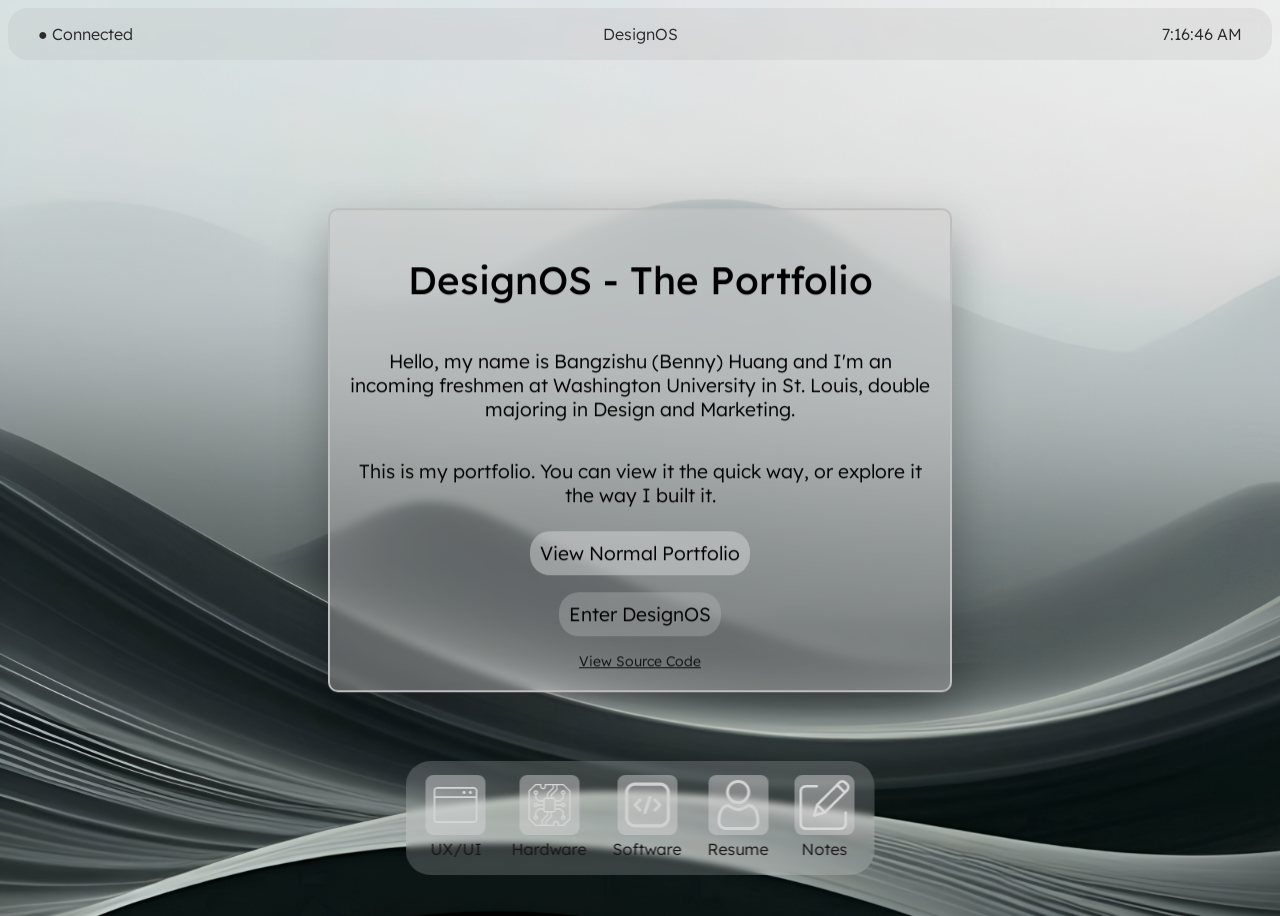
==== Code/index.html @ d03cd806 "tweaked the naming of each section in trad, changing the ids to match the new sections" ====
<!DOCTYPE html>

<html>
    <head>
        <script type="module" src="./script.js"></script>
        <link rel="stylesheet" type="text/css" href="style.css" />
    
        <!-- Google Font - Lexend -->
        <link rel="preconnect" href="https://fonts.googleapis.com">
        <link rel="preconnect" href="https://fonts.gstatic.com" crossorigin>
        <link href="https://fonts.googleapis.com/css2?family=Lexend:wght@100..900&display=swap" rel="stylesheet">
    </head>


    <body class="bodyStyle">

        <!-- Intro Notification -->
        <div id="intro" class="intro open">
            <h1>DesignOS - The Portfolio</h1>
            <p>Hello, my name is Bangzishu (Benny) Huang and I'm an incoming freshmen at Washington University in St. Louis, double majoring in Design and Marketing. </p>
            <p>This is my portfolio. You can view it the quick way, or explore it the way I built it.</p>
            <p class="viewNormal" onclick="window.location.href='trad.html'">View Normal Portfolio</p>
            <p class="viewEnter" id="closeintro">Enter DesignOS</p>
            <a href="https://github.com/bangzishu-huang/DesignOS" target="_blank" class="viewSource">View Source Code</a>
        </div>


        <!-- Top Bar -->
        <div class="topBar">
            <p style="flex:1; text-align: left;">● Connected</p>
            <p style="cursor: pointer; text-align: center;" id="openintro">DesignOS</p>
            <p style="flex: 1; text-align: right;" id="timenow"></p>
        </div>
        
        
        <!-- Bottom Bar -->
        <div class="bottomBar">

            <!-- Icons -->
            <div id="icon1" class="dockIcon">
                <img src="./Assets/ui.svg" width="50" height="50" class="baseIcon"/>
                <p style="margin-top: 4px">UX/UI</p>
            </div>
            
            <div id="icon2" class="dockIcon">
                <img src="./Assets/hardware.svg" width="50" height="50" class="baseIcon"/>
                <p style="margin-top: 4px;">Hardware</p>
            </div>
            <div id="icon3" class="dockIcon">
                <img src="./Assets/software.svg" width="50" height="50" class="baseIcon"/>
                <p style="margin-top: 4px">Software</p>
            </div>
            
            <div id="icon4" class="dockIcon">
                <img src="./Assets/resume.svg" width="50" height="50" class="baseIcon"/>
                <p style="margin-top: 4px;">Resume</p>
            </div>
                  
            <div id="icon5" class="dockIcon">
                <img src="./Assets/notes.svg" width="50" height="50" class="baseIcon"/>
                <p style="margin-top: 4px;">Notes</p>
            </div>

        </div>


        <!-- UX/UI Window -->
        <div id="project1" class="projectWindow" style="display: none;">
            <div id="project1header" class="projectTitleBar">
                <span class="projectTitle">UX/UI</span>
                <div class="projectControls">
                    <span class="closeButton"></span>
                </div>
            </div>
            <div class="projectBody">
                <div class="projectSidebar">
                    <div class="sidebarItem active" data-key="ui-1">Project1</div>
                    <div class="sidebarItem" data-key="ui-2">Project2</div>
                    <div class="sidebarItem" data-key="ui-3">Project3</div>
                    <div class="sidebarItem" data-key="ui-4">Project4</div>
                </div>
                <div class="projectContent">
                    <div class="projectContentInner"></div>
                </div>
            </div>
        </div>


        <!-- Hardware Window -->
        <div id="project2" class="projectWindow" style="display: none;">
            <div id="project2header" class="projectTitleBar">
                <span class="projectTitle">Hardware</span>
                <div class="projectControls">
                    <span class="closeButton"></span>
                </div>
            </div>
            <div class="projectBody">
                <div class="projectSidebar">
                    <div class="sidebarItem active" data-key="hardware-1">Robot Dog</div>
                    <div class="sidebarItem" data-key="hardware-2">Robot Arm</div>
                </div>
                <div class="projectContent">
                    <div class="projectContentInner"></div>
                </div>
            </div>
        </div>


        <!-- Software Window -->
        <div id="project3" class="projectWindow" style="display: none;">
            <div id="project3header" class="projectTitleBar">
                <span class="projectTitle">Software</span>
                <div class="projectControls">
                    <span class="closeButton"></span>
                </div>
            </div>
            <div class="projectBody">
                <div class="projectSidebar">
                    <div class="sidebarItem active" data-key="software-1">DesignOS</div>
                    <div class="sidebarItem" data-key="software-2">Narrative Game</div>
                </div>
                <div class="projectContent">
                    <div class="projectContentInner"></div>
                </div>
            </div>
        </div>
        

        <!-- Resume Window -->
        <div id="resume" class="projectWindow" style="display: none;">
            <div id="resumeheader" class="projectTitleBar">
                <span class="projectTitle">Resume</span>
                <div class="projectControls">
                    <span class="closeButton"></span>
                </div>
            </div>
            <div class="projectBody">
                <iframe src="./Assets/resume.pdf#zoom=page-width" class="resumeView" title="Resume"></iframe>
            </div>
        </div>


        <!-- Notes Window -->
        <div id="notes" class="notesWindow" style="display: none;"> 
            <div id="notesheader" class="projectTitleBar">
                <span class="projectTitle">Notes</span>
                <div class="projectControls">
                    <span class="closeButton"></span>
                </div>
            </div>
            <div class="projectBody">
                <div class="notesContent">
                    <p style="margin-top: -4px;">I enjoy building and designing things. Sometimes they're an app to help with caregiving, sometimes it may be an eight servo robotdog, and sometimes it could be an entirely fake operating system (OS), just like this portfolio. I built this OS because I felt like using a simple Squarespace template would be lying about who I truly am.</p>
                    <p>I'm heading to WashU to study design and marketing this fall. I'm excited for what the future holds for me. Just like my initial motivation for DesignOS, I hope I will continue to stay curious and build ideas that seem far-fetched.</p>
                    <p>Well, this ends my journey making DesignOS. For now, at least. I'm sure I'll be coming back with more projects. </p>
                    <p>Until next time...</p>
                    <div class="notesSocials">
                    <a href="#" id="email" title="Email">
                        <img src="./Assets/email.svg" class="notesContact"></a>
                    <a href="https://www.linkedin.com/in/bangzishu-huang/" target="_blank" title="LinkedIn" >
                        <img src="./Assets/linkedin.svg" class="notesContact"></a>
                    <a href="https://github.com/bangzishu-huang/" target="_blank" title="Github">
                        <img src="./Assets/github.svg" class="notesContact"></a>
                    </div>
                    <hr style="width: 500px; border: none; height: 3px; background-color: black; margin-top: 30px; border-radius: 50%;" class="fadeBottom">
                    <div class="aboutMe">
                        <div class="aboutColumn">
                            <h3 class="skillCategory">Software</h3>
                            <div class="skills">
                                <ul>
                                    <li>AutoDesk Inventor</li>
                                    <li>Rhino 8</li>
                                    <li>Adobe Photoshop</li>
                                    <li>VS Code</li>
                                    <li>GitHub</li>
                                </ul>
                            </div>
                        </div>

                        <div class="aboutColumn">
                            <h3 class="skillCategory">Skills</h3>
                            <div class="skills">
                                <ul>
                                    <li>3D Modeling and Printing</li>
                                    <li>Graphic Design</li>
                                    <li>HTML/CSS/JavaScript</li>
                                    <li>Python</li>
                                    <li>Video Editing</li>
                                </ul>
                            </div>
                        </div>
                    </div>

                    <img src="./Assets/stasis.png" style=" margin-top: 16px; height: 400px; border-radius: 6px;">
                    <i style="font-size: 13px; text-align: center; display: block; margin-top: 6px;">Stasis — my first out-of-state hackathon. Coming from NYC, four days in Austin, Texas building a robot dog with my team. This was 6:30am, servos wired up from testing inverse kinematics from last night, no frame built, and my teammate passed out in front of me. One of the most surreal and memorable experiences of my life.</i>
                </div>
            </div>
        </div>
    

        <!-- UI/UX Projects -->
        <template id= "concept-1">
            <h1>UI/UX Project 1</h1>
            <p>Project 1 stuff over here (Placeholder till college)</p>
        </template>

        <template id= "concept-2">
            <h1>UI/UX Project 2</h1>
            <p>Project 2 stuff over here (Placeholder till college)</p>
        </template>

        <template id= "concept-3">
            <h1>UI/UX Project 3</h1>
            <p>Project 3 stuff over here (Placeholder till college)</p>
        </template>

        <template id= "concept-4">
            <h1>UI/UX Project 4</h1>
            <p>Project 4 stuff over here (Placeholder till college)</p>
        </template>


        <!-- Hardware Projects -->
        <template id= "hardware-1">
            <h1>Connection Executor 9600X (Robot Dog)</h1>
            <i class="projectLiner">A 9-servo robot dog that can roam around autonomously, utilizing an ultrasonic sensor to avoid obstacles.</i>
            <div class="projectRow">
                <img src="./Assets/Hardware1/final1.jpeg" class="projectPhoto">
                <img src="./Assets/Hardware1/final2.jpeg" class="projectPhoto">
            </div>
            <div class="projectDesc">
                <p>This was a project built for a 4 day hardware hackathon called "Stasis". It features a robotdog that uses 8 servo motors and inverse kinematics in order to replicate 4-legged movement. Another servo motor is attached to an ultrasonic sensor to act as the head for the robodog and detect incoming obstacles. A light switch (for the special ingredient) is present in the back of the robot to act as a quick on/off switch. There are 2 separate modes for the robot dog, one that you can manually control movement through the console, and another one where the robot dog will walk autonomously.</p>
                <p>My team and I thought of making this robot dog because we wanted to challenge our own skills, while venturing into the "still-new" field of robotics for us. For a unique twist we attached a flag to the back of the robot dog that featured our socials, so it can roam around the venue and attract attention from fellow participants.</p>
                <p>Majority of the time I worked on creating the 3D printed frames for our robot dog, as well as wiring all the components up while retaining wire management. I also took part in coding the inverse kinematics for both modes of the robot dog. I learned to apply continuous iterations to the custom designed robot dog frame and make tradeoffs between "ideal" building decisions compared to most realistic ones due to the time constraint given.</p>
            </div>
            <h3 style="margin-bottom: -8px;">Materials Used</h3>
            <ul>
                <li>Servo Motors</li>
                <li>ESP-32</li>
                <li>Ultrasonic Sensor</li>
                <li>Servo Driver (16 Channel)</li>
                <li>5V Portable Battery</li>
                <li>8 Ohms Circular Speaker</li>
                <li>Audio Amplifier Board</li>
                <li>Jumper Wires</li>
                <li>Light Switch</li>
            </ul>
            <h3 style="margin-bottom: -5px;">Progress Photos</h3>
            <div class="projectRow">
                <img src="./Assets/Hardware1/1.jpeg" class="projectProgress" style="object-position: center -380px;">
                <img src="./Assets/Hardware1/2.jpeg" class="projectProgress" style="object-position: center -450px;">
            </div>
            <div class="projectRow">
                <img src="./Assets/Hardware1/3.jpeg" class="projectProgress" style="object-position: 0px -200px;">
                <img src="./Assets/Hardware1/4.jpeg" class="projectProgress" style="object-position: center -160px;">
            </div>
            <a href="https://github.com/bangzishu-huang/Connection-Executor-9600X" target="_blank" class="githubButton">
                <img src="./Assets/github.svg" width="30" height="30">
                <span>View More Details in GitHub</span>
            </a>
        </template>


        <template id= "hardware-2">
            <h1>RoboArm</h1>
            <i class="projectLiner">A 2 jointed robot arm that is able to be controlled wireless through a smartphone.</i>
            <div class="projectRow">
                <img src="./Assets/Hardware2/final1.jpeg" class="projectPhotoRB" style="object-position: center -130px;">
                <img src="./Assets/Hardware2/final2.jpeg" class="projectPhotoRB" style="object-position: center -90px;">
            </div>
            <div class="projectDesc">
                <p>RoboArm is a robotic arm that has 2 movable joints, a base that is capable of horizontal movement, and a gripper that's able to open and close. The design for RoboArm, including the gears, are all custom made and 3D printed by me on AutoDesk Inventor. There are small cuts and indents in order to help with wiring space throughout the design.</p>
                <p>This was one of the first robotics projects that I did completely on my own without the assistance of anyone else. It was pretty challenging trying to make gears from scratch and ensure all the tolerances would function as intended. It took a lot of trial-and-error especially since each 3D print would come out a little different. </p>
                <p>Throughout this project I learned how to design specifically for manufacturing tolerance because it was completely different then the tolerance shown in the 3D model application. Additionally, I experienced what it felt to build alone, having only myself to rely on even during rough times when let's say the servo motor movement wasn't as intended. It taught me a lot about resilience and grit, just pushing through with the final goal in mind.</p>
                <p></p>
            </div>
            <h3 style="margin-bottom: -8px;">Materials Used</h3>
            <ul>
                <li>Servo Motors SG90</li>
                <li>Ball Bearings</li>
                <li>ESP-32</li>
                <li>AA Batteries</li>
                <li>4 AA Battery Holder</li>
                <li>Jumper Wires</li>
                <li>DC Barrel Jack to Screen Adapter</li>
            </ul>
            <h3 style="margin-bottom: -5px;">Progress Photos</h3>
            <div class="projectRow">
                <img src="./Assets/Hardware2/1.jpeg" class="projectProgress" style="object-position: -100px center;">
                <img src="./Assets/Hardware2/2.jpeg" class="projectProgress">
            </div>
            <div class="projectRow">
                <img src="./Assets/Hardware2/3.jpeg" class="projectProgress">
                <img src="./Assets/Hardware2/4.jpeg" class="projectProgress">
            </div>
            <a href="https://github.com/bangzishu-huang/Roboarm" target="_blank" class="githubButton">
                <img src="./Assets/github.svg" width="30" height="30">
                <span>View More Details in GitHub</span>
            </a>
        </template>


        <!-- Software Projects -->
        <template id= "software-1">
                <h1>DesignOS</h1>
                <i class="oneLiner">Custom-coded portfolio with the intent of functioning as a desktop OS right on any web browser.</i>
                <div class="projectRow">
                    <img src="./Assets/Software1/final1.png" class="projectPhotoS1">
                    <img src="./Assets/Software1/final2.png" class="projectPhotoS1"> 
                </div>
                <div class="projectDesc">
                    <p>I originally thought of the idea to build DesignOS because I realized how majority of the portfolio sites are all generated from generic website builders. In a world of talented designers, I wanted to make a portfolio that would leave a lasting impression on everyone who came across it. So, here I am building DesignOS, and trying to make this a reality. It essentially acts as an operating system functioning on any web browser with the "apps" displaying a variety of my projects and things about me.</p>
                    <p>In order for the entire interface to feel like an actual OS, I made sure to add Z-Indexing, which is basically organizing windows into specific layers (so the most recently clicked window is at the very top). Also, I implemented a bunch of mini animations when your cursor is hovered to give off a very minimalistic but sleek feel. There are a lot of subtle transition details I added that would make the entire OS experience feel more premium.</p>
                    <p>When I first started this project I was still pretty new to JavaScript and HTML, so through creating DesignOS I also became more efficient with the languages. It also taught me to think outside the box for a lot of problems, especially since I created this portfolio because I wanted to somehow differentiate myself. I truly enjoyed working on DesignOS, since I was able to express myself through this OS with all the elements and projects present.</p>
                </div>
                <h3 style="margin-bottom: -8px;">Tech Stack</h3>
                    <ul>
                        <li>Frontend: JavaScript, HTML, CSS</li>
                        <li>Hosting: GitHub Pages</li>
                        <li>Version Control: GitHub</li>
                        <li>Development Tools: Visual Studio Code, Live Server Extension</li>
                    </ul>
                <h3 style="margin-bottom: -5px;">Key Features</h3>

                <video autoplay loop muted playsinline preload="metadata" class="projectVideo">
                    <source src="./Assets/Software1/1.mp4" type="video/mp4">
                </video>

                <div class="featureCaption">
                    <strong>Draggable, layered windows</strong> 
                    <p>Each window of the OS can be dragged through the title bar and brought to the front upon clicking through a shared z-index counter. I wanted to make sure that the OS felt like an actual operating system, so I implemented this feature to make it feel more realistic rather than just a simple web page.</p>
                </div>

                <video autoplay loop muted playsinline preload="metadata" class="projectVideo">
                    <source src="./Assets/Software1/2.mp4" type="video/mp4">
                </video>

                <div class="featureCaption">
                    <strong>Subtle Animations</strong>
                    <p>Throughout the OS, I implemented various subtle animations to enhance the user experience. These include smooth transitions when opening and closing windows, as well as hover effects on interactive elements.</p>
                </div>

                <video autoplay loop muted playsinline preload="metadata" class="projectVideo">
                    <source src="./Assets/Software1/3.mp4" type="video/mp4">
                </video>

                <div class="featureCaption">
                    <strong>Dual Portfolio Composition</strong>
                    <p>DesignOS features a dual portfolio system, allowing users to explore my work in both the OS and traditional portfolio views. This allows the portfolio to accomodate users with different preferences and needs.</p>
                </div>

                <a href="https://github.com/bangzishu-huang/DesignOS" target="_blank" class="githubButton">
                    <img src="./Assets/github.svg" width="30" height="30">
                    <span>View More Details in GitHub</span>
                </a>
            </template>

            <template id= "software-2">
                <h1>Where Stars Used to Sing</h1>
                <i class="oneLiner">A narrative-driven game exploring the quiet beauty of the world that we tend to forget as we grow older.</i>
                <div class="projectRow">
                    <!-- placeholders for now -->
                    <img src="./Assets/Software2/final1.png" class="projectPhotoS1">
                    <img src="./Assets/Software2/final2.png" class="projectPhotoS1">
                </div>
                <div class="projectDesc">
                    <p>The idea to create Where Stars Used to Sing came from when I was participating in GMTK 2026, the largest 4 day game jam on itch.io. The theme for the year was "Countdown", and after much brainstorming I wanted to interpret it in an unique sense so I created this narrative-driven game. The entire game essentially explores the concept of time and memory, showing that as we grow older, the world around us becomes more structured and less magical.</p>
                    <p>After the game jam ended, I found out that the game was rated top 4% for narrative and top 1% for popularity. I was thrilled with this accomplishment, considering I'm still relatively new to game development, so there's much more to learn. Throughout the game, I had to ensure that the narrative elements were well-integrated with the gameplay mechanics.</p>
                    <p>Since I built the game alone, I was able to learn a lot about game design and storytelling. At the end of the game jam, I did realize that there were still a couple of bugs and movement issues present, showing that I have much more to learn. This was an amazing experience for me and it allowed me to become a way better developer through learning new techniques and recognizing my strengths and weaknesses.</p>
                </div>
                <h3 style="margin-bottom: -8px;">Tech Stack</h3>
                    <ul>
                        <li>Game Engine: Custom 2D Engine (Vanilla JavaScript)</li>
                        <li>Frontend: JavaScript, HTML, CSS</li>
                        <li>Asset Creation: Sprite Fusion</li>
                        <li>Hosting: Itch.io</li>
                        <li>Version Control: GitHub</li>
                        <li>Development Tools: Visual Studio Code, Live Server Extension</li>
                    </ul>
                <h3 style="margin-bottom: -5px;">Key Moments</h3>
                <img src="./Assets/Software2/1.png" class="projectImgFeature">
                <div class="featureCaption">
                    <strong>Dialogue System</strong>
                    <p>The dialogue system was designed to create an immersive storytelling experinece, where random NPCs would be able to interact with the player in meaningful ways. This made the game feel much more alive and engaging for users.</p>
                </div>

                <img src="./Assets/Software2/2.png" class="projectImgFeature">
                <div class="featureCaption">
                    <strong>Pixel Blocking</strong>
                    <p>The pixel blocking feature was implemented to create a more authentic retro gaming experience, ensuring that sprites and backgrounds interacted properly. I had to ensure that stationary objects such as buildings or trees would not allow the player to walk or phase through them.</p>
                </div>

                <!-- Placeholder 3 -->
                <img src="./Assets/Software2/3.png" class="projectImgFeature">
                <div class="featureCaption">
                    <strong>Clue Finding</strong>
                    <p>Throughout the game, I scattered clues in each of the maps where the players would have to focus on the dialogue to uncover. This allowed for a more versatile and engaging gameplay experience, where players can uncover secrets through their careful observations.</p>
                </div>

                <!-- Placeholder 4 -->
                <img src="./Assets/Software2/4.png" class="projectImgFeature">
                <div class="featureCaption">
                    <strong>Multiple Endings</strong>
                    <p>Towards the end of the game, players are given the choice to alter the outcome of the entire story based off of their own decision. The choices present reflect the entire journey that the players went through, and it leaves the ultimate fate of the story in the hands of the player. Both endings are designed to leave a lasting impact and allow the player to think about how the game relates to their own lives.</p>
                </div>

                <div class="splitButton">
                    <a href="https://github.com/bangzishu-huang/Where-Stars-Used-to-Sing" target="_blank" class="githubButton2">
                        <img src="./Assets/github.svg" width="30" height="30">
                        <span>View More Details in GitHub</span>
                    </a>
                    <a href="https://bangzishu.itch.io/where-stars-used-to-sing" target="_blank" class="itchButton2">
                        <img src="./Assets/itchio.svg" width="30" height="30">
                        <span>Play the Game on Itch.io</span>
                    </a>
                </div>
            </template>
        
    </body>
</html>
---- Code/style.css ----
.bodyStyle {
    font-family: Lexend;
    background-color: lightgray;
    background-image: url(./Assets/bg.jpg);
    background-size: cover;
    height: 100vh;
    font-weight: 320;
}

.bodyStyle h1 {
    font-weight: 450;
}

.bodyStyle h3 {
    font-weight: 400;
}

.bodyStyle span {
    font-weight: 370;
}

.bodyStyle p {
    font-weight: 320;
}

.bodyStyle i {
    font-weight: 300;
}

.bodyStyle ul {
    font-weight: 330;
}

.intro {
    border: 1px solid #bebebe;
    border-width: 2px;
    width: 580px;
    height: fit-content;
    border-radius: 10px;
    padding: 20px;
    position: absolute;
    top: 50%;
    left: 50%;
    transform: translate(-50%, -50%) scale(0.95);
    text-align: center;
    font-size:larger;
    display: flex;
    flex-direction: column;
    justify-content: center;
    align-items: center;
    background-color: rgba(197, 196, 196, 0.366);
    backdrop-filter: blur(4px);
    box-shadow: 0 20px 50px rgba(0,0,0,0.3);
    transition: opacity 0.15s ease, transform 0.15s ease;
    pointer-events: none;
    opacity: 0;
}

.intro.open {
    opacity: 1;
    transform: translate(-50%, -50%) scale(1);
    pointer-events: auto;
}

.viewNormal {
    cursor: pointer;
    background-color: rgba(217, 217, 217, 0.486);
    padding: 10px;
    width: fit-content;
    border-radius: 20px;
    margin-top: 5px;
    transition: transform 0.14s ease;

}

.viewNormal:hover {
    background-color: rgba(234, 234, 234, 0.549);
    transform: scale(1.03);
}

.viewEnter {
    cursor: pointer;
    background-color: rgba(187, 187, 187, 0.355);
    padding: 10px;
    width: fit-content;
    border-radius: 20px;
    margin-top: -2px;
    transition: transform 0.14s ease;
}

.viewEnter:hover {
    background-color: rgba(206, 206, 206, 0.567);
    transform: scale(1.03);  
}

.viewSource {
    color: #121212; 
    font-size: 14px;
    margin-top: -4px;
    transition: transform 0.14s ease;
}

.viewSource:hover {
    color: black;
    transform: scale(1.01);
}

.topBar {
    display: flex;
    background-color: rgba(176, 176, 176, 0.2);
    backdrop-filter: blur(5px);
    border-radius: 20px;
    padding: 0 30px;
    color: #2B2B2B;
}

.bottomBar {
    display: flex;
    background-color: rgba(255, 255, 255, 0.19);
    backdrop-filter: blur(3px);
    border-radius: 25px;
    color: #171717;
    position: fixed;
    bottom: 0;
    left: 50%;
    transform: translateX(-50%);
    text-align: center;
    margin-bottom: 25px;
    padding: 0 20px;
    align-items: center;
    gap: 26px;
    transition: transform 0.22s ease, background 0.14s ease;
}

.bottomBar:hover {
    transform: translateX(-50%) scale(1.05);
    background: rgba(255, 255, 255, 0.22);
    backdrop-filter: blur(5px);
}

.baseIcon {
    background: rgba(215, 215, 215, 0.45); 
    padding: 5px; 
    border-radius: 8px;
    transition: 0.1s ease;
}

.baseIcon.active {
    outline: 2px solid rgba(255, 255, 255, 0.8);
    outline-offset: 2px;
    background: rgba(215, 215, 215, 0.6)
}

.dockIcon:hover {
    transform: scale(1.07);
}

.dockIcon {
    cursor: pointer;
    display: flex;
    flex-direction: column;
    align-items: center;
    gap: 0px;
    margin-top: 14px;
    transition: transform 0.16s ease;
}

.projectWindow {
    display: flex;
    flex-direction: column;
    width: 1300px;
    height: 750px;
    border-radius: 15px;
    overflow: hidden;
    box-shadow: 0 20px 50px rgba(0,0,0,0.4);
    position: fixed;
    top: 50%;
    left: 50%;
    opacity: 0;
    transform: translate(-50%, -50%) scale(0.9);
    transition: opacity 0.2s ease, transform 0.2s cubic-bezier(0.34, 1.56, 0.64, 1);
    pointer-events: none;
}


.projectWindow.open {
    opacity: 1;
    transform: translate(-50%, -50%) scale(1);
    pointer-events: auto;
}

.projectTitleBar {
    display: flex;
    align-items: center;
    justify-content: space-between;
    padding: 10px 15px;
    background: rgba(255, 255, 255, 0.682);
    backdrop-filter: blur(15px);
    cursor: move;
}

.projectBody {
    display: flex;
    flex: 1;
    overflow: hidden;
}

.projectSidebar {
    width: 170px;
    height: 800px;
    padding: 16px 12px;
    background: rgba(255, 255, 255, 0.25);
    border-right: 2px solid rgba(255, 255, 255, 0.134);
    overflow-y: auto;
    backdrop-filter: blur(5px);
}

.sidebarItem {
    padding: 10px 20px;
    border-radius: 12px;
    cursor: pointer;
    font-size: 16px;
    margin-top: 5px
}

.sidebarItem:hover {
    background: rgba(255, 255, 255, 0.134)
}

.sidebarItem.active {
    background: rgba(255, 255, 255, 0.4)
}

.projectContent {
    flex: 1;
    padding: 24px;
    overflow-y: auto;
    overflow-x: hidden;
    background: rgba(255, 255, 255, 0.348);
    backdrop-filter: blur(7px);
    transition: opacity 0.15s ease;
}

.projectContentInner {
    transition: opacity 0.13s ease, transform 0.13s ease;
}

.projectContentInner.fading {
    opacity: 0.15;
    transform: translateY(6px);
}

.projectControls {
    display: flex;
    align-items: center;
}

.closeButton {
    width: 20px;
    height: 20px;
    border-radius: 50%;
    background-color: #ff5f57;
    cursor: pointer;
    display: inline-block;
    transition: background-color 0.15s ease;
}

.closeButton:hover {
    background-color: #e0443e;
}

.resumeView {
    width: 100%;
    height: 100%;
    border: none;
    flex: 1;
}

.notesWindow {
    display: flex;
    flex-direction: column;
    width: 600px;
    height: 750px;
    border-radius: 15px;
    overflow: hidden;
    box-shadow: 0 20px 50px rgba(0,0,0,0.4);
    position: fixed;
    top: 50%;
    left: 50%;
    opacity: 0;
    transform: translate(-50%, -50%) scale(0.9);
    transition: opacity 0.2s ease, transform 0.2s cubic-bezier(0.34, 1.56, 0.64, 1);
    pointer-events: none;
}

.notesWindow.open {
    opacity: 1;
    transform: translate(-50%, -50%) scale(1);
    pointer-events: auto;
}

.notesContent {
    flex: 1;
    padding: 30px;
    overflow-y: auto;
    overflow-x: hidden;
    background: rgba(255, 255, 255, 0.402);
    backdrop-filter: blur(8px);
    font-size: 18px
}

.notesContact {
    height: 45px;
    width: 45px;
    cursor: pointer;
    transition: transform 0.17s ease;
}

.notesContact:hover {
    transform: scale(1.1)
}

.notesSocials {
    display: flex;
    justify-content: flex-start;
    gap: 20px
}

.projectRow {
    display: flex;
    gap: 12px;
}

.projectPhoto {
    width: 50%;
    height: 400px;
    object-fit: cover;
    border-radius: 8px;
    margin-top: 15px;
    margin-bottom: 8px;
}

.projectPhotoS1 {
    width: 50%;
    height: 300px;
    object-fit: cover;
    border-radius: 8px;
    margin-top: 15px;
    margin-bottom: 8px;
}

.projectPhotoRB {
    width: 50%;
    height: 500px;
    object-fit: cover;
    border-radius: 8px;
    margin-top: 15px;
    margin-bottom: 8px;
}


.projectDesc {
    display: block;
    font-size: 18px;
}

.projectLiner {
    margin-top: -10px;
    display: block;
    opacity: 0.85;
}

.projectProgress {
    border-radius: 8px;
    margin-top: 15px;
    margin-bottom: 8px;
    overflow: hidden;
    object-fit: cover;
    width: 50%;
    height: 330px;
}

.githubButton {
    display: flex;
    align-items: center;
    justify-content: center;
    gap: 12px;
    margin-top: 18px;
    background: rgba(255, 255, 255, 0.2);
    backdrop-filter: blur(4px);
    border-radius: 16px;
    text-decoration: none;
    color: #171717;
    font-size: 18px;
    transition: 0.15s ease, background 0.15s ease;
    height: 50px
}

.githubButton:hover {
    background: rgba(255, 255, 255, 0.5);
    transform: scale(1.02);
}

.projectVideo { 
    width: 100%;
    border-radius: 8px;
    margin-top: 30px;
    display: block;
}

.projectImgFeature { 
    width: 100%;
    border-radius: 8px;
    margin-top: 30px;
    display: block;
}

.featureCaption {
    font-size: 14px;
    line-height: 1.5;
    margin-top: 10px;
    margin-bottom:0;
}

.githubButton2 {
    display: flex;
    flex: 1;
    align-items: center;
    justify-content: center;
    gap: 12px;
    margin-top: 18px;
    background: rgba(225, 225, 225, 0.753);
    backdrop-filter: blur(4px);
    border-radius: 16px;
    text-decoration: none;
    color: #171717;
    font-size: 18px;
    transition: 0.15s ease, background 0.15s ease;
    height: 50px
}

.githubButton2:hover {
    background: rgb(225, 225, 225);
    transform: scale(1.02);
}

.itchButton2 {
    display: flex;
    flex: 1;
    align-items: center;
    justify-content: center;
    gap: 12px;
    margin-top: 18px;
    background: rgba(255, 216, 216, 0.753);
    backdrop-filter: blur(4px);
    border-radius: 16px;
    text-decoration: none;
    color: #171717;
    font-size: 18px;
    transition: 0.15s ease, background 0.15s ease;
    height: 50px
}

.itchButton2:hover {
    background: rgb(253, 193, 193);
    transform: scale(1.02);
}

.splitButton {
    display: flex;
    align-items: center;
    justify-content: center;
    gap: 12px;
    margin-top: 18px;
}

.aboutMe {
    width: 950px;
    max-width: 100%;
    margin: 0 auto;
    display: flex;
    flex-direction: row;
    gap: 40px;
    align-items: flex-start;
}

.aboutColumn {
    flex: 1;
    display: flex;
    flex-direction: column;
    align-items: flex-start;
    font-size: 16px;
}

.skillCategory {
    font-size: 20px;
    margin-bottom: 0px;
    margin-top: 20px;
}

.skills {
    margin-top: -5px;
}
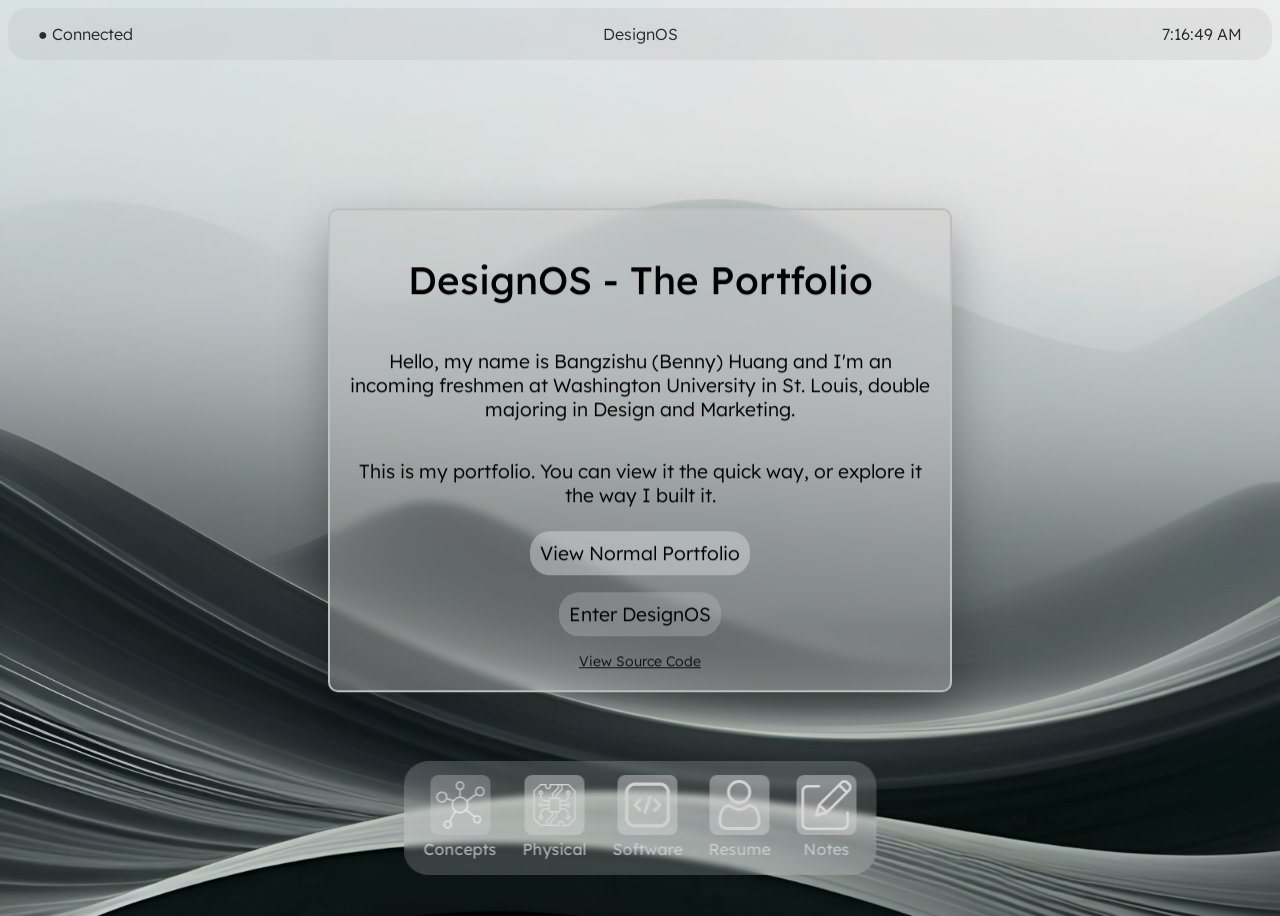
==== commit 896c6243: "starting to implement trad edits to os" ====
--- a/Code/index.html
+++ b/Code/index.html
@@ -38,46 +38,46 @@
 
             <!-- Icons -->
             <div id="icon1" class="dockIcon">
-                <img src="./Assets/ui.svg" width="50" height="50" class="baseIcon"/>
-                <p style="margin-top: 4px">UX/UI</p>
+                <img src="./Assets/concepts.svg" width="50" height="50" class="baseIcon" style="opacity: 0.65;"/>
+                <p style="margin-top: 4px; color: rgba(215, 215, 215, 0.75); font-weight: bolder;">Concepts</p>
             </div>
             
             <div id="icon2" class="dockIcon">
                 <img src="./Assets/hardware.svg" width="50" height="50" class="baseIcon"/>
-                <p style="margin-top: 4px;">Hardware</p>
+                <p style="margin-top: 4px; color: rgba(215, 215, 215, 0.75); font-weight: bolder;;">Physical</p>
             </div>
             <div id="icon3" class="dockIcon">
                 <img src="./Assets/software.svg" width="50" height="50" class="baseIcon"/>
-                <p style="margin-top: 4px">Software</p>
+                <p style="margin-top: 4px; color: rgba(215, 215, 215, 0.75); font-weight: bolder;">Software</p>
             </div>
             
             <div id="icon4" class="dockIcon">
                 <img src="./Assets/resume.svg" width="50" height="50" class="baseIcon"/>
-                <p style="margin-top: 4px;">Resume</p>
+                <p style="margin-top: 4px; color: rgba(215, 215, 215, 0.75); font-weight: bolder;">Resume</p>
             </div>
                   
             <div id="icon5" class="dockIcon">
                 <img src="./Assets/notes.svg" width="50" height="50" class="baseIcon"/>
-                <p style="margin-top: 4px;">Notes</p>
-            </div>
-
-        </div>
-
-
-        <!-- UX/UI Window -->
+                <p style="margin-top: 4px; color: rgba(215, 215, 215, 0.75); font-weight: bolder;">Notes</p>
+            </div>
+
+        </div>
+
+
+        <!-- Concepts Window -->
         <div id="project1" class="projectWindow" style="display: none;">
             <div id="project1header" class="projectTitleBar">
-                <span class="projectTitle">UX/UI</span>
+                <span class="projectTitle">Conceptual Projects</span>
                 <div class="projectControls">
                     <span class="closeButton"></span>
                 </div>
             </div>
             <div class="projectBody">
                 <div class="projectSidebar">
-                    <div class="sidebarItem active" data-key="ui-1">Project1</div>
-                    <div class="sidebarItem" data-key="ui-2">Project2</div>
-                    <div class="sidebarItem" data-key="ui-3">Project3</div>
-                    <div class="sidebarItem" data-key="ui-4">Project4</div>
+                    <div class="sidebarItem active" data-key="ui-1">ResQ Capsule</div>
+                    <div class="sidebarItem" data-key="ui-2">FlexiBowl</div>
+                    <div class="sidebarItem" data-key="ui-3">Arborspira</div>
+                    <div class="sidebarItem" data-key="ui-4">Fluid-S</div>
                 </div>
                 <div class="projectContent">
                     <div class="projectContentInner"></div>
@@ -86,18 +86,22 @@
         </div>
 
 
-        <!-- Hardware Window -->
+        <!-- Physical Window -->
         <div id="project2" class="projectWindow" style="display: none;">
             <div id="project2header" class="projectTitleBar">
-                <span class="projectTitle">Hardware</span>
+                <span class="projectTitle">Physical Projects</span>
                 <div class="projectControls">
                     <span class="closeButton"></span>
                 </div>
             </div>
             <div class="projectBody">
                 <div class="projectSidebar">
+                    <p style="font-size: 14px; margin-top: -2px; margin-left: 8px;">Hardware</p>
                     <div class="sidebarItem active" data-key="hardware-1">Robot Dog</div>
                     <div class="sidebarItem" data-key="hardware-2">Robot Arm</div>
+                    <p style="font-size: 14px; margin-top: 18px; margin-left: 8px;">Prototypes</p>
+                    <div class="sidebarItem" data-key="hardware-3">Squirrel Plex</div>
+                    <div class="sidebarItem" data-key="hardware-4">Sylform Light</div>
                 </div>
                 <div class="projectContent">
                     <div class="projectContentInner"></div>
@@ -109,7 +113,7 @@
         <!-- Software Window -->
         <div id="project3" class="projectWindow" style="display: none;">
             <div id="project3header" class="projectTitleBar">
-                <span class="projectTitle">Software</span>
+                <span class="projectTitle">Software Projects</span>
                 <div class="projectControls">
                     <span class="closeButton"></span>
                 </div>
@@ -151,7 +155,7 @@
             <div class="projectBody">
                 <div class="notesContent">
                     <p style="margin-top: -4px;">I enjoy building and designing things. Sometimes they're an app to help with caregiving, sometimes it may be an eight servo robotdog, and sometimes it could be an entirely fake operating system (OS), just like this portfolio. I built this OS because I felt like using a simple Squarespace template would be lying about who I truly am.</p>
-                    <p>I'm heading to WashU to study design and marketing this fall. I'm excited for what the future holds for me. Just like my initial motivation for DesignOS, I hope I will continue to stay curious and build ideas that seem far-fetched.</p>
+                    <p>I'm currently a first year at WashU studying design and marketing this fall. I'm excited for what the future holds for me. Just like my initial motivation for DesignOS, I hope I will continue to stay curious and build ideas that seem far-fetched.</p>
                     <p>Well, this ends my journey making DesignOS. For now, at least. I'm sure I'll be coming back with more projects. </p>
                     <p>Until next time...</p>
                     <div class="notesSocials">
@@ -199,34 +203,33 @@
     
 
         <!-- UI/UX Projects -->
-        <template id= "concept-1">
-            <h1>UI/UX Project 1</h1>
-            <p>Project 1 stuff over here (Placeholder till college)</p>
-        </template>
-
-        <template id= "concept-2">
-            <h1>UI/UX Project 2</h1>
+        <template id= "ui-1">
+            
+        </template>
+
+        <template id= "ui-2">
+            <h1>Concepts Project 2</h1>
             <p>Project 2 stuff over here (Placeholder till college)</p>
         </template>
 
-        <template id= "concept-3">
-            <h1>UI/UX Project 3</h1>
+        <template id= "ui-3">
+            <h1>Concepts Project 3</h1>
             <p>Project 3 stuff over here (Placeholder till college)</p>
         </template>
 
-        <template id= "concept-4">
-            <h1>UI/UX Project 4</h1>
+        <template id= "ui-4">
+            <h1>Concepts Project 4</h1>
             <p>Project 4 stuff over here (Placeholder till college)</p>
         </template>
 
 
-        <!-- Hardware Projects -->
+        <!-- Physical Projects -->
         <template id= "hardware-1">
-            <h1>Connection Executor 9600X (Robot Dog)</h1>
+            <h1>Connection Executor 9600X (RobotDog)</h1>
             <i class="projectLiner">A 9-servo robot dog that can roam around autonomously, utilizing an ultrasonic sensor to avoid obstacles.</i>
             <div class="projectRow">
-                <img src="./Assets/Hardware1/final1.jpeg" class="projectPhoto">
-                <img src="./Assets/Hardware1/final2.jpeg" class="projectPhoto">
+                <img src="./Assets/Hardware1/final1.jpeg" class="projectPhotoH1">
+                <img src="./Assets/Hardware1/final2.jpeg" class="projectPhotoH1">
             </div>
             <div class="projectDesc">
                 <p>This was a project built for a 4 day hardware hackathon called "Stasis". It features a robotdog that uses 8 servo motors and inverse kinematics in order to replicate 4-legged movement. Another servo motor is attached to an ultrasonic sensor to act as the head for the robodog and detect incoming obstacles. A light switch (for the special ingredient) is present in the back of the robot to act as a quick on/off switch. There are 2 separate modes for the robot dog, one that you can manually control movement through the console, and another one where the robot dog will walk autonomously.</p>
@@ -245,14 +248,30 @@
                 <li>Jumper Wires</li>
                 <li>Light Switch</li>
             </ul>
-            <h3 style="margin-bottom: -5px;">Progress Photos</h3>
-            <div class="projectRow">
-                <img src="./Assets/Hardware1/1.jpeg" class="projectProgress" style="object-position: center -380px;">
-                <img src="./Assets/Hardware1/2.jpeg" class="projectProgress" style="object-position: center -450px;">
-            </div>
-            <div class="projectRow">
-                <img src="./Assets/Hardware1/3.jpeg" class="projectProgress" style="object-position: 0px -200px;">
-                <img src="./Assets/Hardware1/4.jpeg" class="projectProgress" style="object-position: center -160px;">
+            <h3 style="margin-bottom: -5px;">Design Process</h3>
+            <img src="./Assets/Hardware1/1.jpeg" class="projectImgFeature" style="object-position: center -800px;">
+            <div class="featureCaption">
+                <strong>Diagnostic Testing</strong>
+                <p>Before we started building the robot dog, we conducted diagnostic testing to ensure all components were functioning correctly. We also used this time to start coding and pushing our firmware to the servo motors (that had legs already attached so we could work on inverse kinematics).</p>
+            </div>
+            <div class="projectImgWrap">
+                <img src="./Assets/Hardware1/2.jpeg" class="projectImgFeatureP1">
+            </div>
+            <div class="featureCaption">
+                <strong>Initial Assembly</strong>
+                <p>Once all components were tested, we began the assembly process. This involved carefully connecting each part and ensuring everything was aligned properly. We were optimizing more to get the basic functions working instead of trying to have an extensive approach on wire and build management.</p>
+            </div>
+            <img src="./Assets/Hardware1/3.jpeg" class="projectImgFeature" style="object-position: 0px -380px;">
+            <div class="featureCaption">
+                <strong>Frame Reassembly</strong>
+                <p>After a couple of test runs, we had to reassemble certain parts to improve performance and address any issues that arose. Especially with the servo motors and ensuring that they were melted into the 3D printed legs in order to maximize grip. We also began to test the ultrasonic sensor for obstacle detection.</p>
+            </div>
+            <div class="projectVidWrap">
+                <video src="./Assets/Hardware1/demovid.mp4" class="projectVidFeature" controls></video>
+            </div>
+            <div class="featureCaption">
+                <strong>Final Product</strong>
+                <p>After more extensive testing and the implementation of the ultrasonic sensor addition, we were finally able to get the robot dog to freely move around. We attached a 5V portable battery at the bottom of the frame in order for it to roam autonmously.</p>
             </div>
             <a href="https://github.com/bangzishu-huang/Connection-Executor-9600X" target="_blank" class="githubButton">
                 <img src="./Assets/github.svg" width="30" height="30">
@@ -265,8 +284,8 @@
             <h1>RoboArm</h1>
             <i class="projectLiner">A 2 jointed robot arm that is able to be controlled wireless through a smartphone.</i>
             <div class="projectRow">
-                <img src="./Assets/Hardware2/final1.jpeg" class="projectPhotoRB" style="object-position: center -130px;">
-                <img src="./Assets/Hardware2/final2.jpeg" class="projectPhotoRB" style="object-position: center -90px;">
+                <img src="./Assets/Hardware2/final1.jpeg" class="projectPhotoRB" style="object-position: center -70px;">
+                <img src="./Assets/Hardware2/final2.jpeg" class="projectPhotoRB" style="object-position: center -60px;">
             </div>
             <div class="projectDesc">
                 <p>RoboArm is a robotic arm that has 2 movable joints, a base that is capable of horizontal movement, and a gripper that's able to open and close. The design for RoboArm, including the gears, are all custom made and 3D printed by me on AutoDesk Inventor. There are small cuts and indents in order to help with wiring space throughout the design.</p>
@@ -285,18 +304,123 @@
                 <li>DC Barrel Jack to Screen Adapter</li>
             </ul>
             <h3 style="margin-bottom: -5px;">Progress Photos</h3>
-            <div class="projectRow">
-                <img src="./Assets/Hardware2/1.jpeg" class="projectProgress" style="object-position: -100px center;">
-                <img src="./Assets/Hardware2/2.jpeg" class="projectProgress">
-            </div>
-            <div class="projectRow">
-                <img src="./Assets/Hardware2/3.jpeg" class="projectProgress">
-                <img src="./Assets/Hardware2/4.jpeg" class="projectProgress">
+            <img src="./Assets/Hardware2/1.jpeg" class="projectImgFeature">
+            <div class="featureCaption">
+                <strong>Gear System</strong>
+                <p>Before starting on the overall design of the robot arm, I decided to make an unique set of rotational gears that would be implemented all throughout the joints. Through this system, whenever the servo motor is moving the robot arm wouldn't have a very violent motion, instead it would maintain a slow and steady pace.</p>
+            </div>
+            <img src="./Assets/Hardware2/2.jpeg" class="projectImgFeature">
+            <div class="featureCaption">
+                <strong>Joint Assembly</strong>
+                <p>After finishing the design for the holders of the servo motor for the joints of the robot arm, I moved everything into an assembly file in order to see how everything attaches. This was just a rough measurement for the entire arm, so I knew how to scale the base and got the first looks of a completed project.</p>
+            </div>
+            <img src="./Assets/Hardware2/3.jpeg" class="projectImgFeature">
+            <div class="featureCaption">
+                <strong>Final Debugging</strong>
+                <p>After pretty much finishing the design for the entire robotic arm, I had to check for all the interferences that would occur and debug them as they would prevent the arm from functioning properly. At this point, I was just going back and forth editing the parts to ensure there were no interference present.</p>
+            </div>
+            <img src="./Assets/Hardware2/4.jpeg" class="projectImgFeature">
+            <div class="featureCaption">
+                <strong>Initial Testing</strong>
+                <p>After 3D printing out all the seperate parts I had to connect them one by one in order to ensure there weren't any misalignment during the printing process. If there were any mistakes either I would reprint the same file or tweak the part and reprint it again. I also started testing all the electronic components in order to ensure it worked well with the firmware.</p>
             </div>
             <a href="https://github.com/bangzishu-huang/Roboarm" target="_blank" class="githubButton">
                 <img src="./Assets/github.svg" width="30" height="30">
                 <span>View More Details in GitHub</span>
             </a>
+        </template>
+
+        <template id="hardware-3">
+            <h1>Squirrel Plex</h1>
+            <i class="oneLiner">A squirrel house designed to maximize comfortable living space while shielding squirrels from harsh environments.</i>
+            <div class="projectRow">
+                <img src="./Assets/Prototype1/final1.jpeg" class="projectPhotoRB">
+                <img src="./Assets/Prototype1/final2.jpeg" class="projectPhotoRB" style="object-position: center -150px">
+            </div>
+            <div class="projectDesc">
+                <p>Squirrel Plex is basically a squirrel house that was inspired by modern apartment buildings, hence the two story build. The overall goal of it is to give squirrels access to essentially shelter whether it's during bad weather or for normal sleeping. It's made specifically for squirrels so they are able to utilize it however they want without the intervention of any devices, through a buckel strap mechanism that holds Squirrel Plex onto a tree trunch securely.</p>
+                <p>My initial idea was to make a simple birdhouse but after seeing the vast amounts of birdhouses around the neighborhood, I started to brainstorm what other animals would be able to stay in a shelter. Then, that's when it hit me and I decided to make some sort of house designed just for squirrels because you rarely see that type of house anywhere, so I thought out to try to design one.</p>
+                <p>This project it taught me a lot about physical product design, as I started out with an idea and tried to implement it into cardboard. It was very hands-on, which I really loved, but it took a large amount of time to build the concept and ensuring for example the demensions of the wall were cut correctly.</p>
+            </div>
+            <h3 style="margin-bottom: -8px;">Materials Used</h3>
+            <ul>
+                <li>Cardboard</li>
+                <li>Foamcore</li>
+                <li>Gatorboard</li>
+                <li>Foam</li>
+                <li>Buckle Strap</li>
+            </ul>
+            <h3 style="margin-bottom: -5px;">Project Views</h3>
+            <div class="carousel" id="conceptCarousel">
+                <div class="projectImgWrap">
+                    <div class="carouselTrack">
+                        <img src="./Assets/Prototype1/1.1.png" class="projectImgFeatureP1 carouselSlide active">
+                        <img src="./Assets/Prototype1/1.2.png" class="projectImgFeatureP1 carouselSlide">
+                        <img src="./Assets/Prototype1/1.3.png" class="projectImgFeatureP1 carouselSlide">
+                    </div>
+                </div>
+                <button class="carouselBtn prev" aria-label="Previous Slide">&#10094;</button>
+                <button class="carouselBtn next" aria-label="Next Slide">&#10095;</button>
+            </div> 
+            <div class="featureCaption"> 
+                <strong>Inital Ideas</strong>
+                <p>These 3 cardboard designs where my initial ideas for what I wanted my squirrel house to look like. They were essentially quick ideas that I built pretty fast in order to get a sense of how everything would look. The ideas being made into a physical setting really helped me visualize the flaws and highlights of each design, which really helped me to narrow down my best piece.</p>
+            </div>
+            <div class="projectImgWrap">
+                <!-- fix bottom -->
+                <img src="./Assets/Prototype1/2.jpeg" class="projectImgFeatureP1" style="object-position: center -20px;">
+            </div>
+            <div class="featureCaption">
+                <strong>Final Design</strong>
+                <p>So after deciding which one of the 3 cardboard inital design I wanted to go with, I used a mix of sturdy materials, like gatorboard and foamcore, in order to buid out the design. I used those specific materials since they promoted sturdy surfaces that were still versatile when slightly cut to form curves.</p>
+            </div>
+            <div class="projectImgWrap">
+                <img src="./Assets/Prototype1/3.jpeg" class="projectImgFeatureP1">
+            </div>
+            <div class="featureCaption">
+                <strong>Nature Implementation</strong>
+                <p>After finishing the build for the final design, I decided to test it out by actually attaching it onto a tree trunk in a local park. Suprisingly, it was very sturdy and Squirrel Plex stayed up right like it's supposed to be, so I was very happy with the outcome.</p>
+            </div>
+        </template>
+
+        <template id="hardware-4">
+            <h1>Sylform Light</h1>
+            <i class="oneLiner">A nature-inspired light that is designed to feel modern and sleek.</i>
+            <div class="projectRow">
+                <img src="./Assets/Prototype2/final1.jpeg" class="projectPhotoS1">
+                <img src="./Assets/Prototype2/final2.png" class="projectPhotoS1">
+            </div>
+            <div class="projectDesc">
+                <p>This is a light that was orginally inspired by the complex but patterned designs branches seemed to give off in nature. This light tries to replicate that along with tweaking the exterior of the light in order to feel modern and fit into today's sleek design feel.</p>
+                <p>I always looked upon the natural world around us as inspiration or just ideas for design and I got the idea to make this sort of light when I was running through a local park in the morning. The branches and the sun aligned in a way it gave a really unique shadow on the floor but still managed to brighten up the path, and ever since then I tried to recreate a similar feeling.</p>
+                <p>For the individual cardboard panels of the light I made them through Adobe Illustrator and had them cut out through a Zund Cutter. It was my first time really doing an assembly design where the panels would be made by a machine so it was a new experience for me. I also learned a lot about lighting design through this project, and it introduced to me a whole new field of design.</p>
+            </div>
+            <h3 style="margin-bottom: -8px;">Materials Used</h3>
+            <ul>
+                <li>Vellum Paper</li>
+                <li>Cardboard</li>
+                <li>Light Bulb</li>
+            </ul>
+            <h3 style="margin-bottom: -5px;">Project Views</h3>
+            <div class="projectImgWrap">
+                <img src="./Assets/Prototype2/1.jpeg" class="projectImgFeatureP1">
+            </div>
+            <div class="featureCaption">
+                <strong>Panel Sketches</strong>
+                <p>Before I settled on a single design for the light, I tried to brainstorm by sketching a bunch of different shaped panels that I may have wanted. This helped me to start visualizing how they would look when composed all around.</p>
+            </div>
+            <img src="./Assets/Prototype2/2.png" class="projectImgFeatureP1">
+            <div class="featureCaption">
+                <strong>Software Design</strong>
+                <p>After I found my most favorite sketch of a panel, I worked on implementing it onto Adobe Illustrator so than I could export it as a .svg file and print it using a Zund Cutter. On Illustrator I had to make sure that I set everything correctly where I would be able to attach the light all around and also design holes for the light bulb to go through.</p>
+            </div>
+            <div class="projectImgWrap">
+                <img src="./Assets/Prototype2/final1.jpeg" class="projectImgFeatureP1">
+            </div>
+            <div class="featureCaption">
+                <strong>Final Product</strong>
+                <p>After waiting to get all the cardboard pieces to be cut out I was finally able to attach everything together and make it work. At first, I didn't use any vellum paper but I wanted to basically let the light glow more vibrant so I used it to give off that certian effect.</p>
+            </div>
         </template>
 
 
--- a/Code/style.css
+++ b/Code/style.css
@@ -5,6 +5,7 @@
     background-size: cover;
     height: 100vh;
     font-weight: 320;
+    overflow: hidden;
 }
 
 .bodyStyle h1 {
@@ -410,9 +411,31 @@
 
 .projectImgFeature { 
     width: 100%;
+    height: 490px;
+    object-fit: cover;
     border-radius: 8px;
     margin-top: 30px;
     display: block;
+}
+
+.projectVidFeature { 
+    height: 100%;
+    width: 100%;
+    object-fit: contain;
+    display: block;
+}
+
+
+.projectVidWrap {
+    border-radius: 8px;
+    overflow: hidden;
+    display: inline-block;
+    margin-top: 30px;
+    display: flex;
+    height: 490px;
+    width: 100%;
+    justify-content: center;
+    align-items: center;
 }
 
 .featureCaption {
@@ -500,4 +523,94 @@
 
 .skills {
     margin-top: -5px;
+}
+
+.carousel {
+    position: relative;
+    width: 100%;
+    height: 490px;
+    border-radius: 8px;
+    overflow: hidden;
+    margin-top: 30px;
+}
+
+.carouselTrack {
+    width: 100%;
+    height: 100%;
+    position: relative;
+}
+
+.carouselSlide {
+    position: absolute;
+    top: 0;
+    left: 0;
+    width: 100%;
+    height: 100%;
+    object-fit: cover;
+    opacity: 0;
+    transition: opacity 0.5s ease;
+}
+
+.carouselSlide.active {
+    opacity: 1;
+}
+
+.carouselBtn {
+    position: absolute;
+    top: 50%;
+    transform: translateY(-50%);
+    background: rgba(0, 0, 0, 0.4);
+    color: white;
+    border: none;
+    width: 40px;
+    height: 40px;
+    border-radius: 50%;
+    cursor: pointer;
+    opacity: 0;
+    transition: opacity 0.4s ease, background 0.4 ease;
+}
+
+.carousel:hover .carouselBtn {
+    opacity: 1;
+}
+
+.carouselBtn:hover {
+    background: rgba(0, 0, 0, 0.65);
+}
+
+.carouselBtn.prev {
+    left: 12px;
+}
+
+.carouselBtn.next {
+    right: 12px;
+}
+
+.projectImgFeatureP1 { 
+    height: 100%;
+    width: 100%;
+    object-fit: contain;
+    display: block;
+}
+
+.projectPhotoH1 {
+    width: 50%;
+    height: 400px;
+    object-fit: cover;
+    border-radius: 8px;
+    margin-top: 15px;
+    margin-bottom: 8px;
+}
+
+.projectImgWrap {
+    border-radius: 8px;
+    overflow: hidden;
+    display: inline-block;
+    margin-top: 30px;
+    display: flex;
+    height: 490px;
+    width: 100%;
+    justify-content: center;
+    align-items: center;
+    background: rgba(225, 225, 225, 0.753)
 }
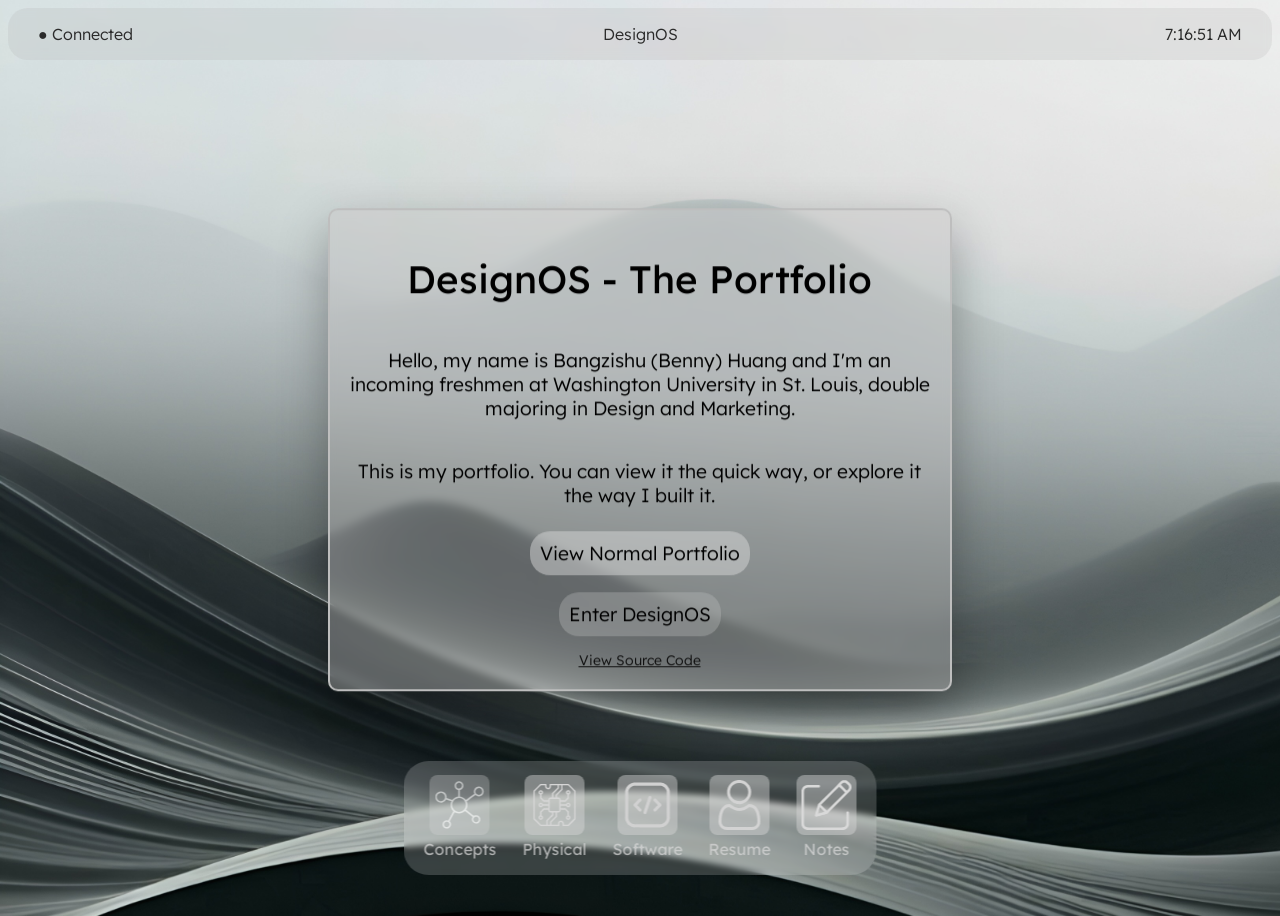
==== commit 36d528a4: "transitioned everything to the os from trad" ====
--- a/Code/index.html
+++ b/Code/index.html
@@ -204,22 +204,185 @@
 
         <!-- UI/UX Projects -->
         <template id= "ui-1">
-            
+            <h1>ResQ Capsule</h1>
+            <i class="oneLiner">Compact emergency rescue device for vehicles designed in for life-saving preparedness.</i>
+            <div class="projectRow">
+                <img src="./Assets/Concept1/final1.jpg" class="projectPhotoS1">
+                <img src="./Assets/Concept1/final2.jpg" class="projectPhotoS1">
+            </div>
+            <div class="projectDesc">
+                <p>ResQ Capsule is a compact, all-in-one emergency escape tool designed to save lives while integrating seamlessly into people's daily driving routine. With its sleek capsule shape, it fits neatly into cup holders, door pockets, or even center consoles. It's designed in a way to always be accessible, and never intrusive.</p>
+                <p>I originally got the inspiration to make this product after seeing the window breakers that were being marketed online. I wanted to kind of attempt to make a design that would have more capabilities to ensure someone's safety in case of a car accident in the water. ResQ Capsule is designed with a deployable life bouy so that after you break into the water, the care still doesn't stop.</p>
+                <p>This was one of the times where I had to design for the inner mechanism in a sense. I did research on a lot of the parts I was going to include and had to make sure that the size of ResQ Capsule could fit it all while still maintaining compact. It took multiple iterations in order to make everything fit and retaining an aesthetically pleasing concept.</p>
+            </div>
+            <h3 style="margin-bottom: -8px;">Selected Honors</h3>
+            <ul>
+                <li><a href="https://www.designmasterprize.com/winners/winner.php?id=22-3463-25&count=0&mode=zoom" target="_blank" style="color:black; font-weight: bolder;">Winner in Safety Design</a>  | Design MasterPrize</li>
+                <li><a href="https://www.productdesignaward.eu/winners/epda/2025/12639/" target="_blank" style="color: black; font-weight: bolder;">Winner in Industrial Product Design</a> | European Product Design Awards</li>
+            </ul>
+            <h3 style="margin-bottom: -8px">Software Used</h3>
+            <ul>
+                <li>AutoDesk Inventor</li>
+                <li>Adobe Photoshop</li>
+                <li>Canva</li>
+            </ul>
+            <h3 style="margin-bottom: -5px">Product Views</h3>
+            <img src="./Assets/Concept1/1.jpg" class="projectImgFeature">
+            <div class="featureCaption">
+                <strong>Lighting Render</strong>
+                <p>This depicts ResQ Capsule floating midair, with a shadow cutting across it, creating an visually appealing and aesthetic look to the product render. This was also my favorite render of ResQ Capsule that I did throughout; this was one of the first times I focused on lighting and shadows in a product render.</p>
+            </div>
+            <div class="projectImgWrap">
+                <img src="./Assets/Concept1/2.jpg" class="projectImgFeatureP1">
+            </div>
+            <div class="featureCaption">
+                <strong>Expanded Description</strong>
+                <p>An expanded view of ResQ Capsule that goes into detail on the purpose of each section, material used, engineering method (if applicable), and also any features. The lines were used in order to help users pinpoint the specific sections being descibed.</p>
+            </div>
+            <img src="./Assets/Concept1/3.jpg" class="projectImgFeature">
+            <div class="featureCaption">
+                <strong>Car Render</strong>
+                <p>ResQ Capsule can be seen getting put into one of the car door pocket. This render helps highlight one of the locations where ResQ Capsule should be stored for the easiest access, and it also provides as a visual to help users gauge the size of the product.</p>
+            </div>
+            <img src="./Assets/Concept1/4.jpg" class="projectImgFeature">
+            <div class="featureCaption">
+                <strong>Multiple Colors</strong>
+                <p>The render shows three different ResQ Capsules floating in the air, each with an unique color set including: white, grey, and black. The purpose of this render was made in order to introduce new colorsets that can be applied onto ResQ Capsule, showing that it can be accustomed to the user's personal preference.</p>
+            </div>
         </template>
 
         <template id= "ui-2">
-            <h1>Concepts Project 2</h1>
-            <p>Project 2 stuff over here (Placeholder till college)</p>
+            <h1>FlexiBowl</h1>
+            <i class="projectLiner">3-in-1 tableware set with detachable handle and utensils, designed for convenience.</i>
+            <div class="projectRow">
+                <img src="./Assets/Concept2/final1.jpg" class="projectPhotoC2">
+                <img src="./Assets/Concept2/final2.jpg" class="projectPhotoC2">
+            </div>
+            <div class="projectDesc">
+                <p>FlexiBowl is a conceptual modular dining product designed to adapt to diverse lifestyles. Functioning as a bowl, plate, or cup, FlexiBowl allows people to enjoy meals in various ways, whether you are on the road for a camping trip or at home by yourself.</p>
+                <p>The inspiration to create this came from one of my camping trips I was on with my family. I had to pack all the utensils and tableware by itself so a large amount of my bag space was taken up and not to mention it added a lot of heavy weight. However, throughout the trip I noticed how all the tableware did look similar in a case and I thought to try and combine them together to make something unique but at the same time convenient for everyone.</p>
+                <p>I really enjoyed the initial brainstorming phase of FlexiBowl and this was one of the times that I started to discover the limitless possibilities that come with. I learned a lot about iteration as welll, because making the mechanism to transform the bowl was really difficult for me and I was only able to accomplish it through many failed designs.</p>
+            </div>
+            <h3 style="margin-bottom: -8px;">Selected Honors</h3>
+            <ul>
+                <li><a href="https://www.worldfrontdesign.com/winners-1/flexibowl" target="_blank" style="color: black; font-weight: bolder;">Gold and Best Sustainable Healthcare Innovation</a> | World Front Design Award</li>
+                <li><a href="https://nydesignawards.com/winner.php" target="_blank" style="color: black; font-weight: bolder;">Home Interior - Tableware</a> | NY Product Design Award</li>
+            </ul>
+            <h3 style="margin-bottom: -8px;">Software Used</h3>
+            <ul>
+                <li>AutoDesk Inventor</li>
+                <li>Canva</li>
+            </ul>
+            <h3 style="margin-bottom: -5px;">Product Views</h3>
+            <img src="./Assets/Concept2/1.jpg" class="projectImgFeature">
+            <div class="featureCaption">
+                <strong>Floating Render</strong>
+                <p>A render with all the different folding possibilties of FlexiBowl in the air, as well as the hidden utensil compartment underneath. This render was designed for users to have an aesthetic but simple look at all of FlexiBowl's functions and capabilities.</p>
+            </div>
+            <div class="carousel" id="conceptCarousel">
+                <div class="carouselTrack">
+                    <img src="./Assets/Concept2/2.1.jpg" class="carouselSlide active">
+                    <img src="./Assets/Concept2/2.2.jpg" class="carouselSlide">
+                    <img src="./Assets/Concept2/2.3.jpg" class="carouselSlide">
+                </div>
+                <button class="carouselBtn prev" aria-label="Previous Slide">&#10094;</button>
+                <button class="carouselBtn next" aria-label="Next Slide">&#10095;</button>
+            </div>
+            <div class="featureCaption">
+                <strong>Color Options</strong>
+                <p>This displays a couple of different color options that are pushed out with FlexiBowl. All the color tones are designed to be light in order to be soothing to the eye and blend in naturally to the surroundings. It also features the simple, stackable packaging that FlexiBowl will come in.</p>
+            </div>
+            <img src="./Assets/Concept2/3.jpg" class="projectImgFeature">
+            <div class="featureCaption">
+                <strong>Packaging Design</strong>
+                <p>The snapshot displays more color options available for FlexiBowl, as well as a bunch of packaging put in a grid size layout. The closeup of an open packaging box shows how FlexiBowl will fit within the box, and the components that will be seperated.</p>
+            </div>
         </template>
 
         <template id= "ui-3">
-            <h1>Concepts Project 3</h1>
-            <p>Project 3 stuff over here (Placeholder till college)</p>
+            <h1>Arborspira</h1>
+            <i class="oneLiner">An autonomous solar-powered drones designed to disperse biodegradable seeds and pollen.</i>
+            <div class="projectRow">
+                <img src="./Assets/Concept3/final1.png" class="projectPhotoS1">
+                <img src="./Assets/Concept3/final2.jpg" class="projectPhotoS1">
+            </div>
+            <div class="projectDesc">
+                <p>Arborspira is a drone that is built to be autnomous with extended flight time due to the aid of solar power. It disperses biodegradable (samara-inspired) seeds and pollen, with an electrostatic mechanism for pollen dispersion. It's designed to help rebuild forests, while promoting pollinator rebound.</p>
+                <p>In 2025, when the California wildfire struck and news stations all aroudn the world were reporting it, me and my team slowly started to realize the dangers of deforestation. Upon more research, we found that as deforestation increases, pollinator populations all throughout North America was rapidly declining to dangerous rates. This was the starting point of use making and designing Arborspira, in hopes of one day being launched to help the world recover it's greenery faster.</p>
+                <p>Since this was a team effort, we had to figure out how to distribute all the work throughout team members. I was the lead designer for Arborspira, so I designed all the renders, mockups, and the iterations of the drone model, while my teammates worked on finance and engineering. This project made me realize the importance of teamwork and how it made everything less stressful.</p>
+            </div>
+            <h3 style="margin-bottom: -8px;">Selected Honors</h3>
+            <ul>
+                <li><a href="https://conrad.spacecenter.org/what-is-a-conrad-innovator/" target="_blank" style="color: black;; font-weight: bolder;">Conrad Innovator</a> | Conrad Challenge</li>
+                <li>Finalist | launchU Startup Challenge</li>
+            </ul>
+            <h3 style="margin-bottom: -8px;">Software Used</h3>
+            <ul>
+                <li>Rhino 8</li>
+                <li>AutoDesk Inventor</li>
+                <li>Canva</li>
+            </ul>
+            <h3 style="margin-bottom: -5px;">Product Views</h3>
+            <img src="./Assets/Concept3/1.png" class="projectImgFeature">
+            <div class="featureCaption">
+                <strong>Dispersion Demo</strong>
+                <p>This shows Arborspira dropping our samara-inspired seed pods through the air. This render was intended to allow people to see a visual demonstration of how the drone would operate.</p>
+            </div>
+            <img src="./Assets/Concept3/2.png" class="projectImgFeature">
+            <div class="featureCaption">
+                <strong>Back Snapshot</strong>
+                <p>The back of Arborspira is shown with the doors of where the pollen will be stored opened. It gives a quick visual for how the pollen mechanism and doors would operate when the drone is in the air for missions.</p>
+            </div>
+            <img src="./Assets/Concept3/3.png" class="projectImgFeature">
+            <div class="featureCaption">
+                <strong>Size Reference</strong>
+                <p>A human silhouette is positioned right next to Arborspira in order to allow people to be able to reference the size of the drone compared to themselves. This allows people to have a visual grasp on the demensions of Arborspira.</p>
+            </div>
+            <img src="./Assets/Concept3/4.mp4" class="projectImgFeature">
+            <div class="featureCaption">
+                <strong>360 Turnaround</strong>
+                <p>This is just a 360 view of Arborspira, so you can see all the orientations of the drone in a top manner. This was implemented in order to allow everyone to get a full picture of how Arborspira looks and the parts that are integrated within it.</p>
+            </div>
         </template>
 
         <template id= "ui-4">
-            <h1>Concepts Project 4</h1>
-            <p>Project 4 stuff over here (Placeholder till college)</p>
+            <h1>Fluid-S</h1>
+            <i class="oneLiner">A chair crafted from upcycled oak and beech that was originally inspired by the human spine and sustainability.</i>
+            <div class="projectRow">
+                <img src="./Assets/Concept4/final1.jpg" class="projectPhotoS1">
+                <img src="./Assets/Concept4/final2.jpg" class="projectPhotoS1">
+            </div>
+            <div class="projectDesc">
+                <p>The S-shape of Fluid-S is symbolic of the curvature of a human spine, along with representing the "S" in sustainability. By being made out of upcycled oak and beech every single one of these chairs are supposed to highlight environmental concious design, while still functioning as a daily chair for everyone.</p>
+                <p>I originally was inspired to make a chair with curvatures similar to the human spine but the more I looked at it the more I saw how the letter "S" would emerge. So then, I decided to give the chair a double meaning, and one of the most uprising issues in today's world was eco-friendly design, so I thought why not integrate it with that. After further research, I found out that a lot of furniture started to use upcycled wood in order to limit the amount of new trees that are being cut down.</p>
+                <p>This was the first design that had such a complex shape to it, so I spent a lot of time trying to figure out how to make the "S" design without having intersecting objects. It was also pretty difficult for me as Fluid-S was one of my very first project on Rhino when I just started fimiliar into it, but it taught me a lot about lighting and placement of the object during renders.</p>
+            </div>
+            <h3 style="margin-bottom: -8px;">Selected Honors</h3>
+            <ul>
+                <li><a href="https://www.undesignawards.com/winners/view/id/1931.html" target="_blank" style="color: black; font-weight: bolder;">Silver in furnishings</a> | un Design Award</li>
+                <li><a href="https://www.wonderglobalawards.com/winners/69a1a8fb5b9c9b8d6a100c0c" target="_blank" style="color: black; font-weight: bolder;">Bronze in Home</a> | Wonder Global Design Awards</li>
+            </ul>
+            <h3 style="margin-top: -8px;">Software Used</h3>
+            <ul>
+                <li>Rhino 8</li>
+                <li>Adobe Photoshop</li>
+            </ul>
+            <h3 style="margin-bottom: -5px;">Product Views</h3>
+            <img src="./Assets/Concept4/1.jpg" class="projectImgFeature">
+            <div class="featureCaption">
+                <strong>Sunset Room</strong>
+                <p>There are 2 chairs placed back to back inside a room that is pretty simple with wooden flooring. The sunset effect is casted upon the chairs in order to enhance the effects of the wood carvings done to Fluid-S. The sunset color tone was chosen in order to give a soothing visual to the scene.</p>
+            </div>
+            <img src="./Assets/Concept4/2.jpg" class="projectImgFeature">
+            <div class="featureCaption">
+                <strong>Chair Render</strong>
+                <p>A simple and clean render of Fluid-S with some different shaped walls in the background. This was done in order to showcase the curvature of the chair especially the "S" shape that is made.</p>
+            </div>
+            <img src="./Assets/Concept4/3.jpg" class="projectImgFeature">
+            <div class="featureCaption">
+                <strong>Different Tones</strong>
+                <p>3 different types of color tone chairs are displayed on a glossy reflective surface. It gives off a very modern look as well as highlighting the potiential colors that may be available for Fluid-S. The render also plays a lot with lighting and reflections since it's more of a shiny surface, a lot of light will bounce off and give different effects.</p>
+            </div>
         </template>
 
 
@@ -368,7 +531,7 @@
             </div>
             <div class="projectImgWrap">
                 <!-- fix bottom -->
-                <img src="./Assets/Prototype1/2.jpeg" class="projectImgFeatureP1" style="object-position: center -20px;">
+                <img src="./Assets/Prototype1/2.jpeg" class="projectImgFeatureP1">
             </div>
             <div class="featureCaption">
                 <strong>Final Design</strong>
--- a/Code/style.css
+++ b/Code/style.css
@@ -613,4 +613,13 @@
     justify-content: center;
     align-items: center;
     background: rgba(225, 225, 225, 0.753)
-}+}
+
+.projectPhotoC2 {
+    width: 50%;
+    height: 320px;
+    object-fit: cover;
+    border-radius: 8px;
+    margin-top: 15px;
+    margin-bottom: 8px; 
+}
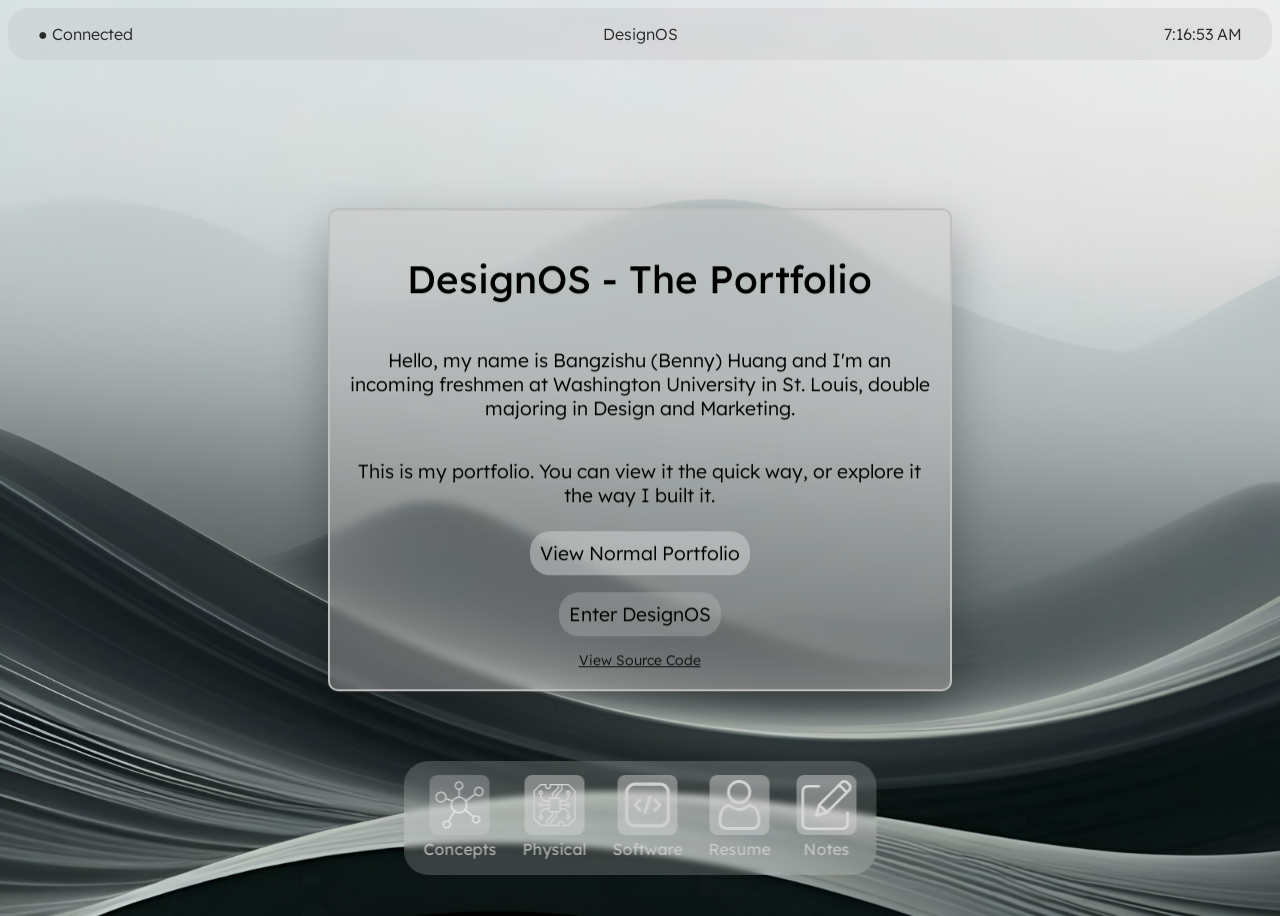
==== commit c5cd0217: "fixed another typo" ====
--- a/Code/index.html
+++ b/Code/index.html
@@ -261,7 +261,7 @@
             <div class="projectDesc">
                 <p>FlexiBowl is a conceptual modular dining product designed to adapt to diverse lifestyles. Functioning as a bowl, plate, or cup, FlexiBowl allows people to enjoy meals in various ways, whether you are on the road for a camping trip or at home by yourself.</p>
                 <p>The inspiration to create this came from one of my camping trips I was on with my family. I had to pack all the utensils and tableware by itself so a large amount of my bag space was taken up and not to mention it added a lot of heavy weight. However, throughout the trip I noticed how all the tableware did look similar in a case and I thought to try and combine them together to make something unique but at the same time convenient for everyone.</p>
-                <p>I really enjoyed the initial brainstorming phase of FlexiBowl and this was one of the times that I started to discover the limitless possibilities that come with. I learned a lot about iteration as welll, because making the mechanism to transform the bowl was really difficult for me and I was only able to accomplish it through many failed designs.</p>
+                <p>I really enjoyed the initial brainstorming phase of FlexiBowl and this was one of the times that I started to discover the limitless possibilities that come with. I learned a lot about iteration as well, because making the mechanism to transform the bowl was really difficult for me and I was only able to accomplish it through many failed designs.</p>
             </div>
             <h3 style="margin-bottom: -8px;">Selected Honors</h3>
             <ul>
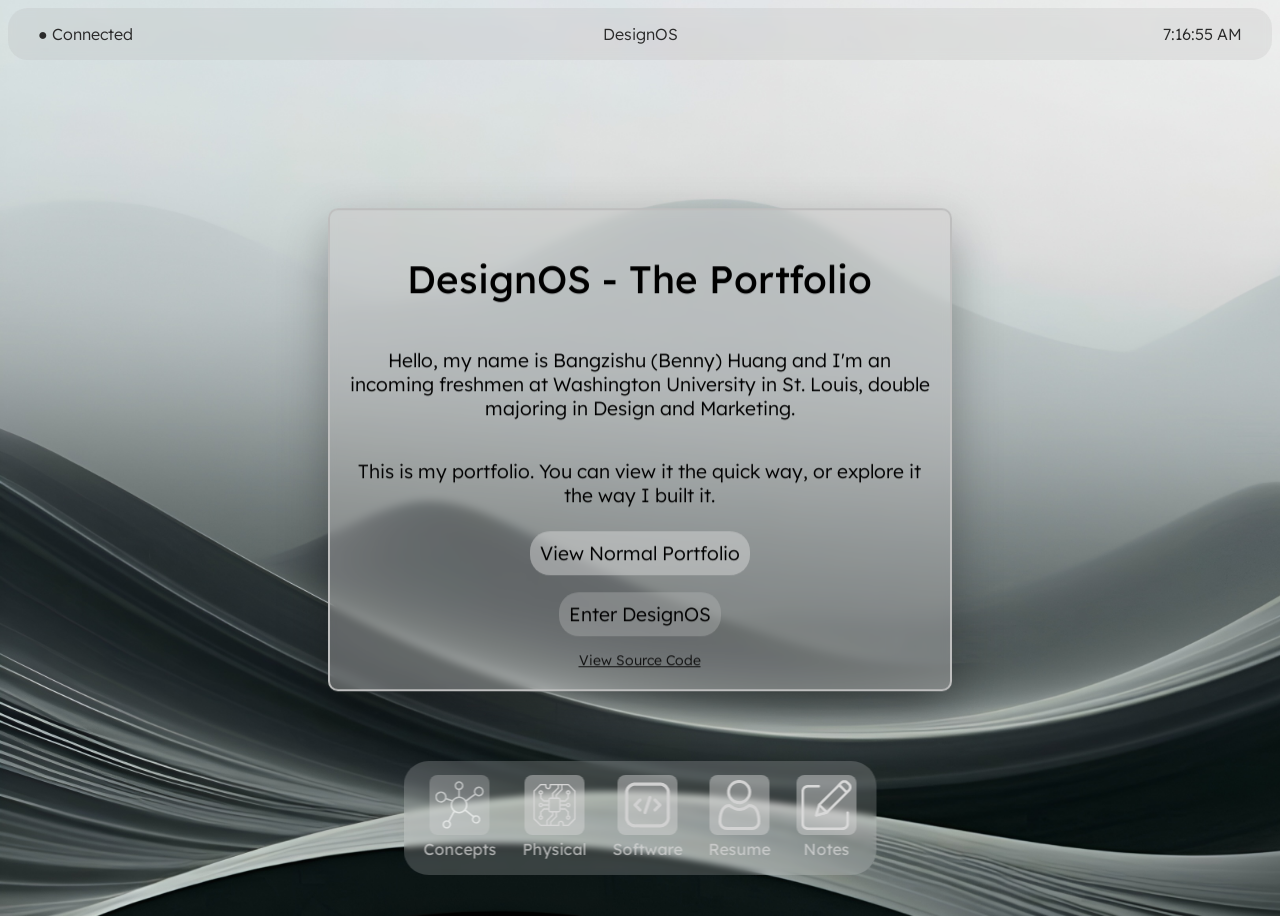
==== commit f1d4f546: "added favicon" ====
--- a/Code/index.html
+++ b/Code/index.html
@@ -9,6 +9,9 @@
         <link rel="preconnect" href="https://fonts.googleapis.com">
         <link rel="preconnect" href="https://fonts.gstatic.com" crossorigin>
         <link href="https://fonts.googleapis.com/css2?family=Lexend:wght@100..900&display=swap" rel="stylesheet">
+
+        <!-- Favicon -->
+        <link rel="icon" type="image/x-icon" href="./Assets/favicon.ico">
     </head>
 
 
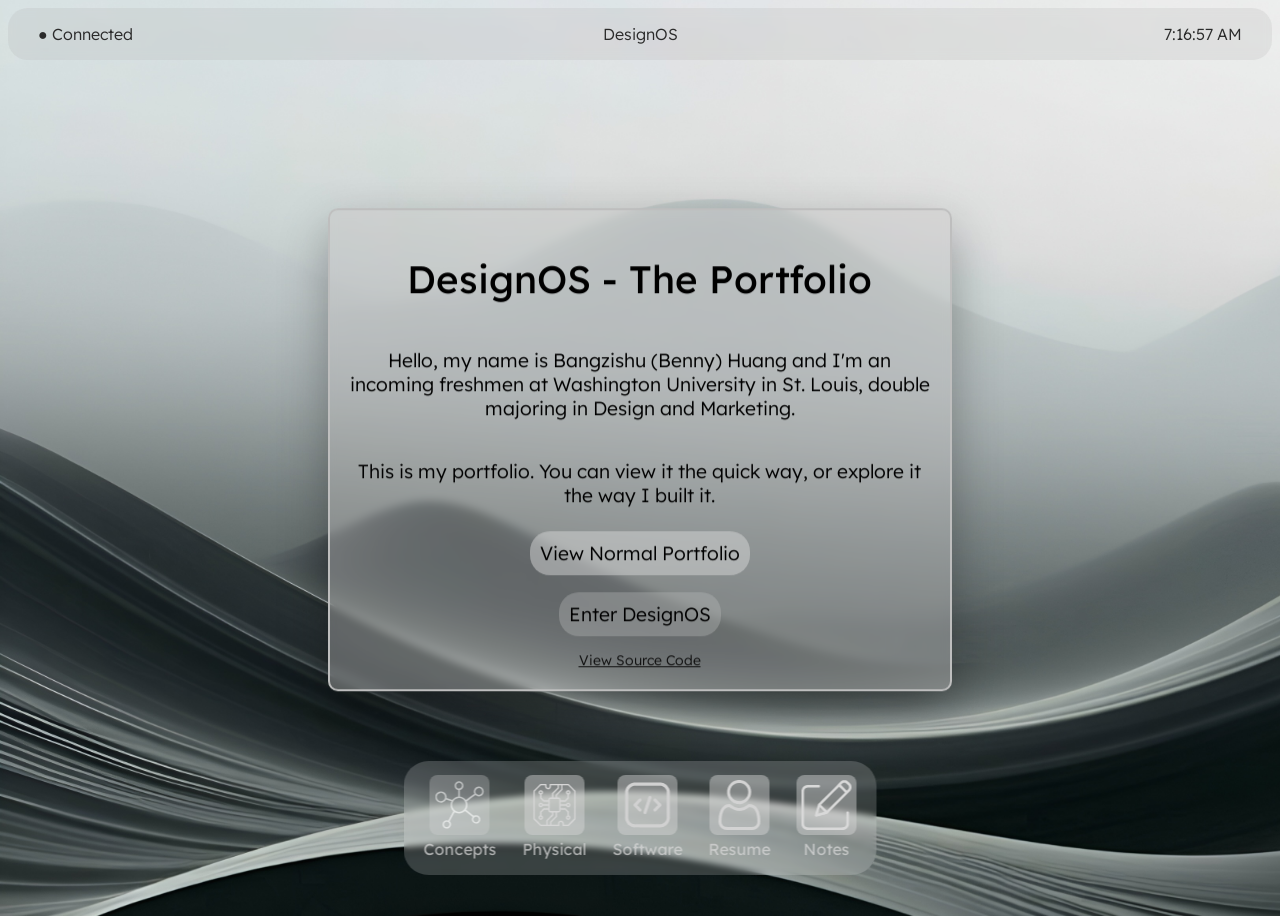
==== commit 2a34ac67: "updated resume and made some minor tweaks" ====
--- a/Code/index.html
+++ b/Code/index.html
@@ -158,7 +158,7 @@
             <div class="projectBody">
                 <div class="notesContent">
                     <p style="margin-top: -4px;">I enjoy building and designing things. Sometimes they're an app to help with caregiving, sometimes it may be an eight servo robotdog, and sometimes it could be an entirely fake operating system (OS), just like this portfolio. I built this OS because I felt like using a simple Squarespace template would be lying about who I truly am.</p>
-                    <p>I'm currently a first year at WashU studying design and marketing this fall. I'm excited for what the future holds for me. Just like my initial motivation for DesignOS, I hope I will continue to stay curious and build ideas that seem far-fetched.</p>
+                    <p>I'm currently a first year at WashU studying design and marketing. I'm excited for what the future holds for me. Just like my initial motivation for DesignOS, I hope I will continue to stay curious and build ideas that seem far-fetched.</p>
                     <p>Well, this ends my journey making DesignOS. For now, at least. I'm sure I'll be coming back with more projects. </p>
                     <p>Until next time...</p>
                     <div class="notesSocials">
--- a/Code/style.css
+++ b/Code/style.css
@@ -567,7 +567,7 @@
     border-radius: 50%;
     cursor: pointer;
     opacity: 0;
-    transition: opacity 0.4s ease, background 0.4 ease;
+    transition: opacity 0.4s ease, background 0.4s ease;
 }
 
 .carousel:hover .carouselBtn {
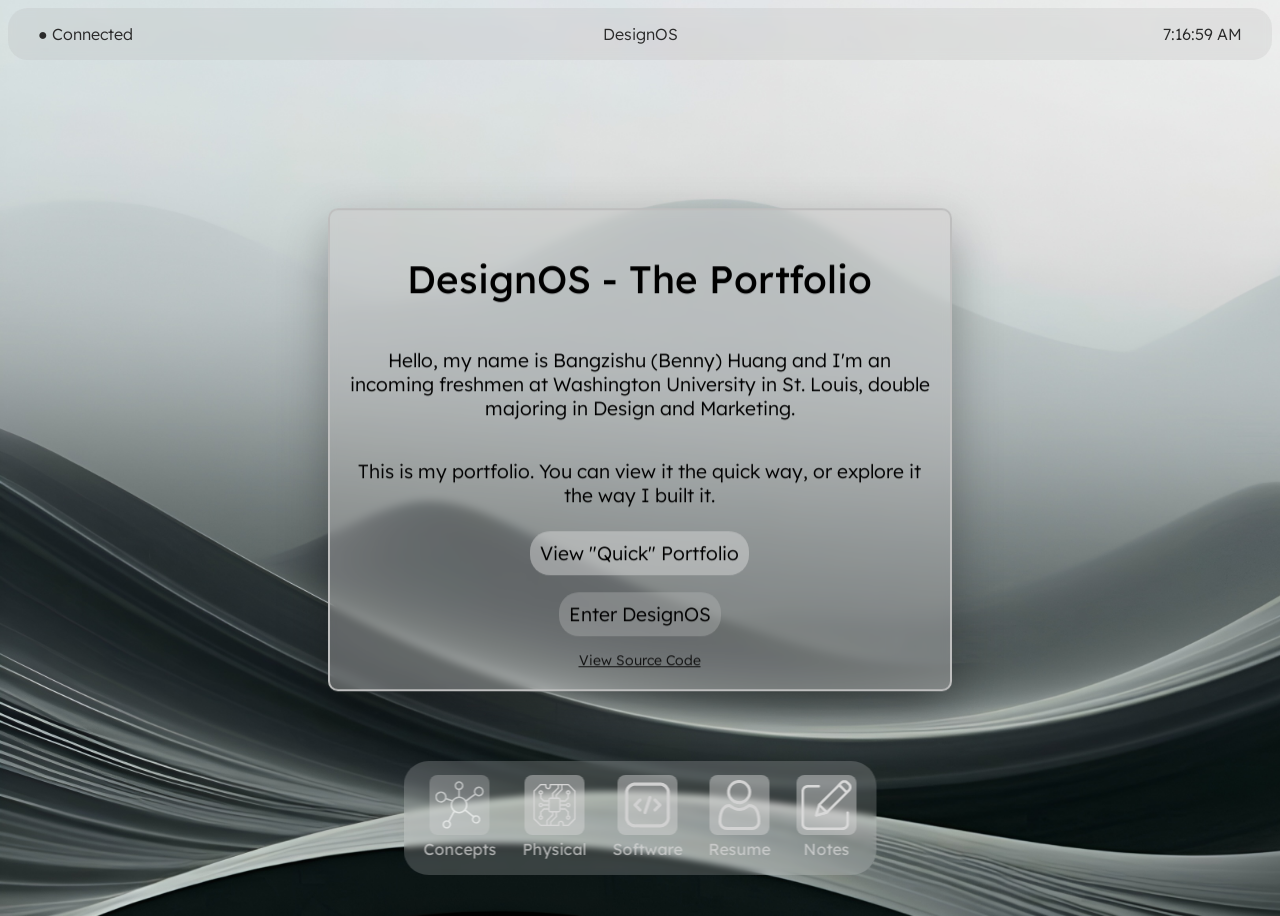
==== commit 8cd17e38: "change wording" ====
--- a/Code/index.html
+++ b/Code/index.html
@@ -22,7 +22,7 @@
             <h1>DesignOS - The Portfolio</h1>
             <p>Hello, my name is Bangzishu (Benny) Huang and I'm an incoming freshmen at Washington University in St. Louis, double majoring in Design and Marketing. </p>
             <p>This is my portfolio. You can view it the quick way, or explore it the way I built it.</p>
-            <p class="viewNormal" onclick="window.location.href='trad.html'">View Normal Portfolio</p>
+            <p class="viewNormal" onclick="window.location.href='trad.html'">View "Quick" Portfolio</p>
             <p class="viewEnter" id="closeintro">Enter DesignOS</p>
             <a href="https://github.com/bangzishu-huang/DesignOS" target="_blank" class="viewSource">View Source Code</a>
         </div>
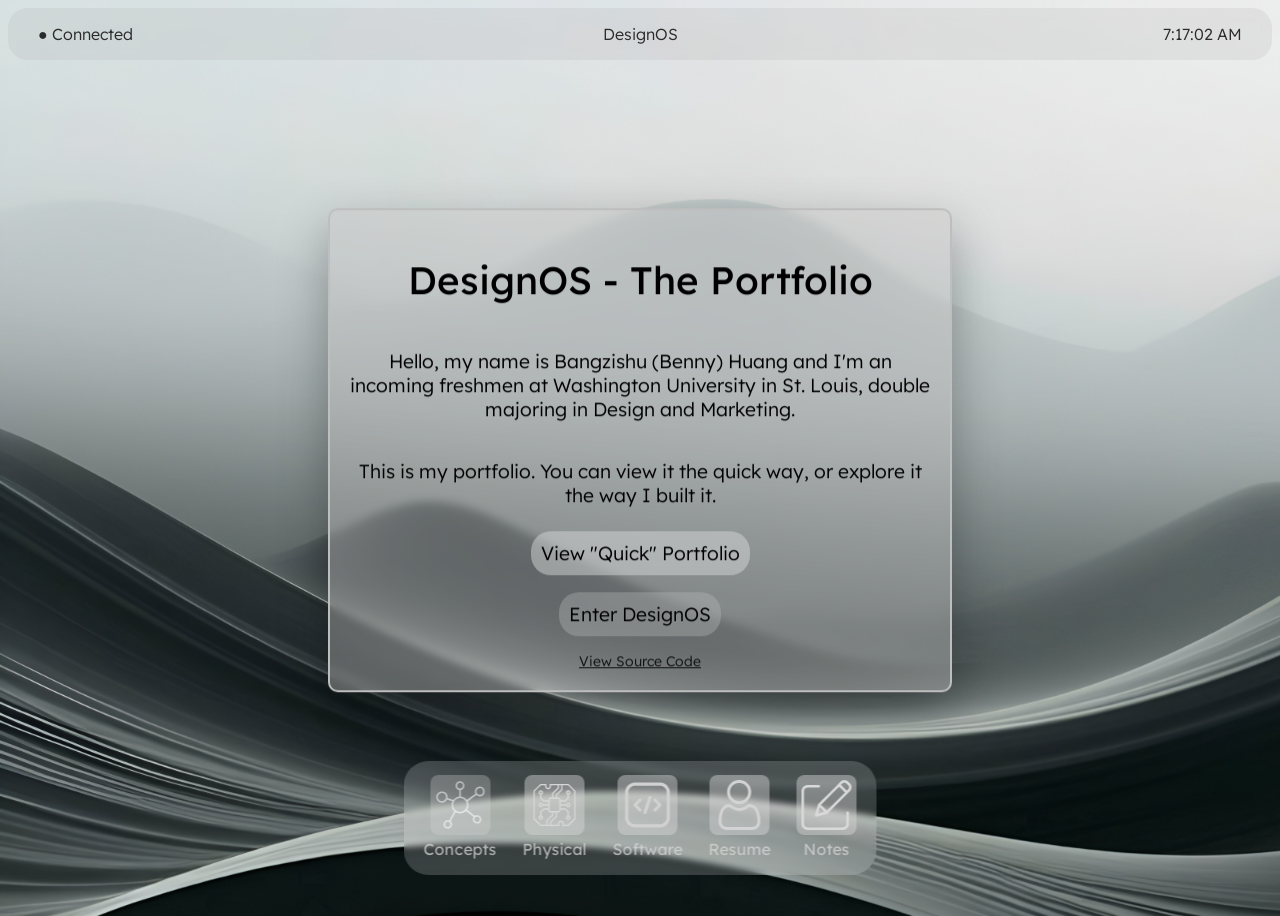
==== commit 5959b521: "added some tweaks and fixed bugs" ====
--- a/Code/index.html
+++ b/Code/index.html
@@ -341,7 +341,7 @@
                 <strong>Size Reference</strong>
                 <p>A human silhouette is positioned right next to Arborspira in order to allow people to be able to reference the size of the drone compared to themselves. This allows people to have a visual grasp on the demensions of Arborspira.</p>
             </div>
-            <img src="./Assets/Concept3/4.mp4" class="projectImgFeature">
+            <video src="./Assets/Concept3/4.mp4" class="projectImgFeature" autoplay loop muted></video>
             <div class="featureCaption">
                 <strong>360 Turnaround</strong>
                 <p>This is just a 360 view of Arborspira, so you can see all the orientations of the drone in a top manner. This was implemented in order to allow everyone to get a full picture of how Arborspira looks and the parts that are integrated within it.</p>
--- a/Code/style.css
+++ b/Code/style.css
@@ -237,7 +237,7 @@
     padding: 24px;
     overflow-y: auto;
     overflow-x: hidden;
-    background: rgba(255, 255, 255, 0.348);
+    background: rgba(255, 255, 255, 0.6);
     backdrop-filter: blur(7px);
     transition: opacity 0.15s ease;
 }
